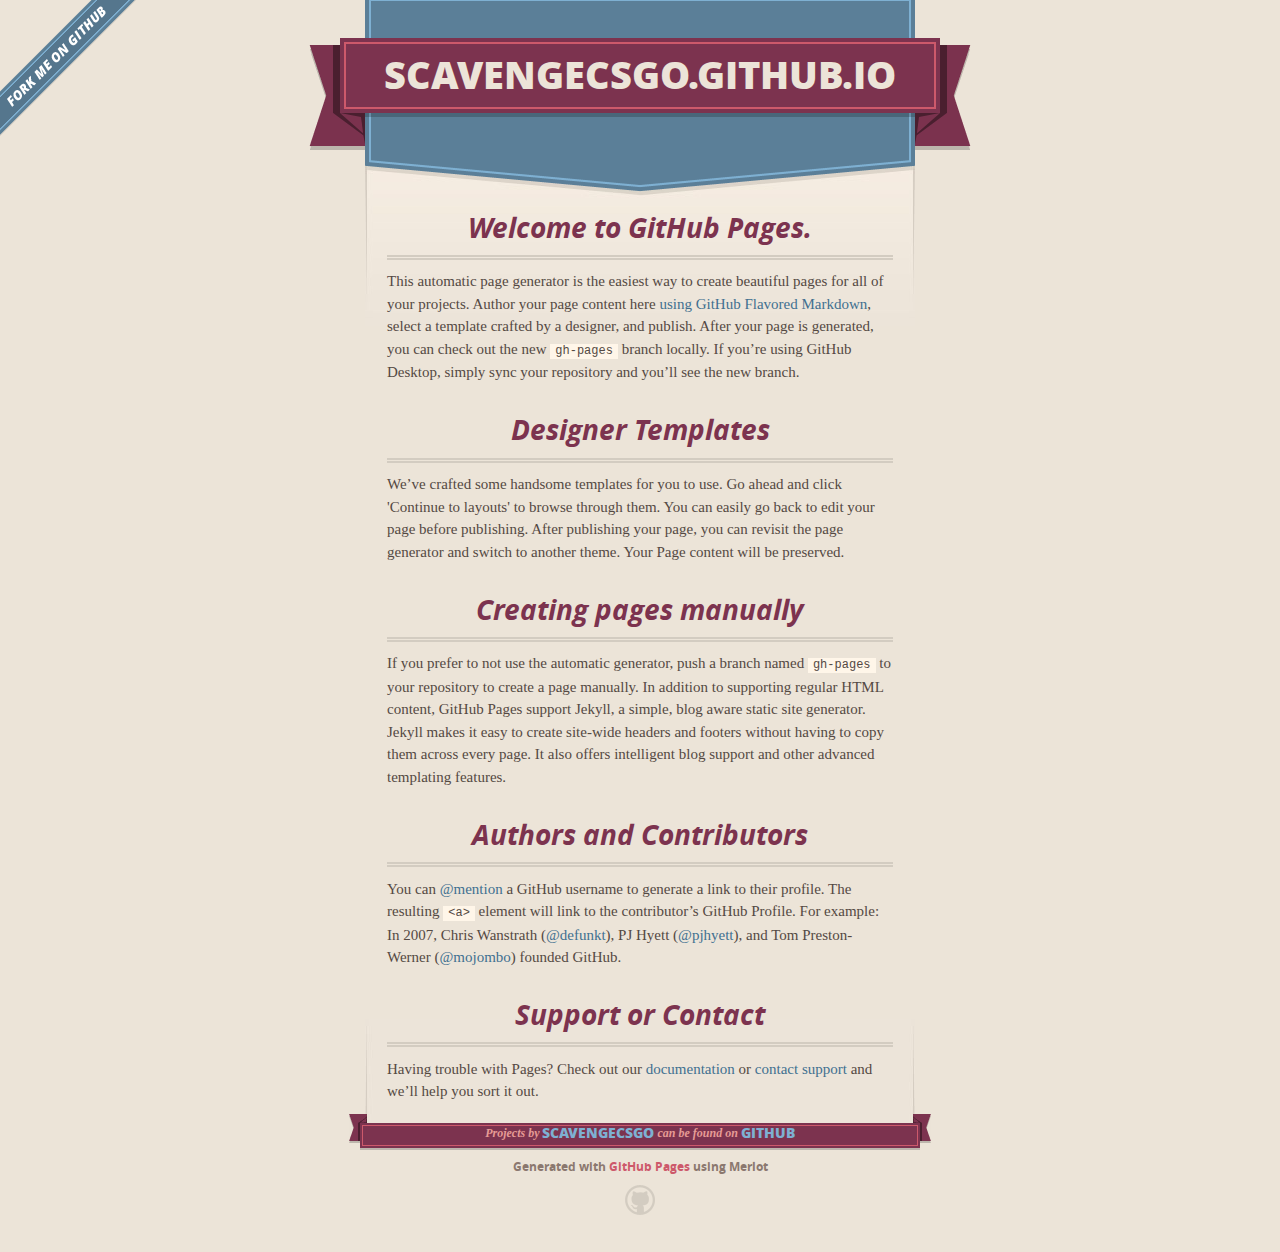
==== index.html @ c24df23c "Replace master branch with page content via GitHub" ====
<!DOCTYPE html>
<html>
  <head>
    <meta charset='utf-8'>
    <meta http-equiv="X-UA-Compatible" content="chrome=1">
    <meta name="viewport" content="width=640">

    <link rel="stylesheet" href="stylesheets/core.css" media="screen">
    <link rel="stylesheet" href="stylesheets/mobile.css" media="handheld, only screen and (max-device-width:640px)">
    <link rel="stylesheet" href="stylesheets/github-light.css">

    <script type="text/javascript" src="javascripts/modernizr.js"></script>
    <script type="text/javascript" src="https://ajax.googleapis.com/ajax/libs/jquery/1.7.1/jquery.min.js"></script>
    <script type="text/javascript" src="javascripts/headsmart.min.js"></script>
    <script type="text/javascript">
      $(document).ready(function () {
        $('#main_content').headsmart()
      })
    </script>
    <title>Scavengecsgo.GitHub.io by scavengecsgo</title>
  </head>

  <body>
    <a id="forkme_banner" href="https://github.com/scavengecsgo">View on GitHub</a>
    <div class="shell">

      <header>
        <span class="ribbon-outer">
          <span class="ribbon-inner">
            <h1>Scavengecsgo.GitHub.io</h1>
            <h2></h2>
          </span>
          <span class="left-tail"></span>
          <span class="right-tail"></span>
        </span>
      </header>

      <div id="no-downloads">
        <span class="inner">
        </span>
      </div>


      <span class="banner-fix"></span>


      <section id="main_content">
        <h3>
<a id="welcome-to-github-pages" class="anchor" href="#welcome-to-github-pages" aria-hidden="true"><span class="octicon octicon-link"></span></a>Welcome to GitHub Pages.</h3>

<p>This automatic page generator is the easiest way to create beautiful pages for all of your projects. Author your page content here <a href="https://guides.github.com/features/mastering-markdown/">using GitHub Flavored Markdown</a>, select a template crafted by a designer, and publish. After your page is generated, you can check out the new <code>gh-pages</code> branch locally. If you’re using GitHub Desktop, simply sync your repository and you’ll see the new branch.</p>

<h3>
<a id="designer-templates" class="anchor" href="#designer-templates" aria-hidden="true"><span class="octicon octicon-link"></span></a>Designer Templates</h3>

<p>We’ve crafted some handsome templates for you to use. Go ahead and click 'Continue to layouts' to browse through them. You can easily go back to edit your page before publishing. After publishing your page, you can revisit the page generator and switch to another theme. Your Page content will be preserved.</p>

<h3>
<a id="creating-pages-manually" class="anchor" href="#creating-pages-manually" aria-hidden="true"><span class="octicon octicon-link"></span></a>Creating pages manually</h3>

<p>If you prefer to not use the automatic generator, push a branch named <code>gh-pages</code> to your repository to create a page manually. In addition to supporting regular HTML content, GitHub Pages support Jekyll, a simple, blog aware static site generator. Jekyll makes it easy to create site-wide headers and footers without having to copy them across every page. It also offers intelligent blog support and other advanced templating features.</p>

<h3>
<a id="authors-and-contributors" class="anchor" href="#authors-and-contributors" aria-hidden="true"><span class="octicon octicon-link"></span></a>Authors and Contributors</h3>

<p>You can <a href="https://github.com/blog/821" class="user-mention">@mention</a> a GitHub username to generate a link to their profile. The resulting <code>&lt;a&gt;</code> element will link to the contributor’s GitHub Profile. For example: In 2007, Chris Wanstrath (<a href="https://github.com/defunkt" class="user-mention">@defunkt</a>), PJ Hyett (<a href="https://github.com/pjhyett" class="user-mention">@pjhyett</a>), and Tom Preston-Werner (<a href="https://github.com/mojombo" class="user-mention">@mojombo</a>) founded GitHub.</p>

<h3>
<a id="support-or-contact" class="anchor" href="#support-or-contact" aria-hidden="true"><span class="octicon octicon-link"></span></a>Support or Contact</h3>

<p>Having trouble with Pages? Check out our <a href="https://help.github.com/pages">documentation</a> or <a href="https://github.com/contact">contact support</a> and we’ll help you sort it out.</p>
      </section>

      <footer>
        <span class="ribbon-outer">
          <span class="ribbon-inner">
            <p>Projects by <a href="https://github.com/scavengecsgo">scavengecsgo</a> can be found on <a href="https://github.com/scavengecsgo">GitHub</a></p>
          </span>
          <span class="left-tail"></span>
          <span class="right-tail"></span>
        </span>
        <p>Generated with <a href="https://pages.github.com">GitHub Pages</a> using Merlot</p>
        <span class="octocat"></span>
      </footer>

    </div>

    
  </body>
</html>
---- stylesheets/core.css ----
@import url("screen.css");
@import url("non-screen.css") handheld;
@import url("non-screen.css") only screen and (max-device-width:640px);
---- stylesheets/mobile.css ----
/* Generated by Font Squirrel (http://www.fontsquirrel.com) on February 9, 2012 */


@font-face {
  font-family: 'Open Sans';
  src: url('../fonts/opensans-regular-webfont.eot');
  src: url('../fonts/opensans-regular-webfont.eot?#iefix') format('embedded-opentype'),
       url('../fonts/opensans-regular-webfont.woff') format('woff'),
       url('../fonts/opensans-regular-webfont.ttf') format('truetype'),
       url('../fonts/opensans-regular-webfont.svg#OpenSansRegular') format('svg');
  font-weight: normal;
  font-style: normal;
}

@font-face {
  font-family: 'Open Sans';
  src: url('../fonts/opensans-italic-webfont.eot');
  src: url('../fonts/opensans-italic-webfont.eot?#iefix') format('embedded-opentype'),
       url('../fonts/opensans-italic-webfont.woff') format('woff'),
       url('../fonts/opensans-italic-webfont.ttf') format('truetype'),
       url('../fonts/opensans-italic-webfont.svg#OpenSansItalic') format('svg');
  font-weight: normal;
  font-style: italic;
}

@font-face {
  font-family: 'Open Sans';
  src: url('../fonts/opensans-bold-webfont.eot');
  src: url('../fonts/opensans-bold-webfont.eot?#iefix') format('embedded-opentype'),
       url('../fonts/opensans-bold-webfont.woff') format('woff'),
       url('../fonts/opensans-bold-webfont.ttf') format('truetype'),
       url('../fonts/opensans-bold-webfont.svg#OpenSansBold') format('svg');
  font-weight: bold;
  font-style: normal;
}

@font-face {
  font-family: 'Open Sans';
  src: url('../fonts/opensans-bolditalic-webfont.eot');
  src: url('../fonts/opensans-bolditalic-webfont.eot?#iefix') format('embedded-opentype'),
       url('../fonts/opensans-bolditalic-webfont.woff') format('woff'),
       url('../fonts/opensans-bolditalic-webfont.ttf') format('truetype'),
       url('../fonts/opensans-bolditalic-webfont.svg#OpenSansBoldItalic') format('svg');
  font-weight: bold;
  font-style: italic;
}

@font-face {
  font-family: 'Open Sans';
  src: url('../fonts/opensans-extrabold-webfont.eot');
  src: url('../fonts/opensans-extrabold-webfont.eot?#iefix') format('embedded-opentype'),
       url('../fonts/opensans-extrabold-webfont.woff') format('woff'),
       url('../fonts/opensans-extrabold-webfont.ttf') format('truetype'),
       url('../fonts/opensans-extrabold-webfont.svg#OpenSansExtrabold') format('svg');
  font-weight: bolder;
  font-style: normal;
}


/* http://meyerweb.com/eric/tools/css/reset/ 
   v2.0 | 20110126
   License: none (public domain)
*/

html, body, div, span, applet, object, iframe,
h1, h2, h3, h4, h5, h6, p, blockquote, pre,
a, abbr, acronym, address, big, cite, code,
del, dfn, em, img, ins, kbd, q, s, samp,
small, strike, strong, sub, sup, tt, var,
b, u, i, center,
dl, dt, dd, ol, ul, li,
fieldset, form, label, legend,
table, caption, tbody, tfoot, thead, tr, th, td,
article, aside, canvas, details, embed, 
figure, figcaption, footer, header, hgroup, 
menu, nav, output, ruby, section, summary,
time, mark, audio, video {
  margin: 0;
  padding: 0;
  border: 0;
  font-size: 100%;
  font: inherit;
  vertical-align: baseline;
}
/* HTML5 display-role reset for older browsers */
article, aside, details, figcaption, figure, 
footer, header, hgroup, menu, nav, section {
  display: block;
}
body {
  line-height: 1;
}
ol, ul {
  list-style: none;
}
blockquote, q {
  quotes: none;
}
blockquote:before, blockquote:after,
q:before, q:after {
  content: '';
  content: none;
}
table {
  border-collapse: collapse;
  border-spacing: 0;
}

header, footer, section {
  display: block;
  position: relative;
}

/* STYLES */

div.shell {
  display: block;
  width: 640px;
  margin: 0 auto;
}

a#forkme_banner {
  display: none;
}

/* header */

header {
  position: relative;
  z-index: 2;
  margin: 0;
  max-width: 640px;
  top: 51px;
}

header span.ribbon-inner {
  position: relative;
  display: block;
  background-color: #cd596b;
  border: 8px solid #7c334f;
  padding: 6px;
  z-index: 1;
}

header span.left-tail, header span.right-tail {
  position: relative;
  display: block;
  width: 19px;
  height: 10px;
  background: transparent url(../images/ribbon-tail-sprite-2x.png) 0 0 no-repeat;
  position: absolute;
  bottom: -10px;
  z-index: 0;
}

header span.left-tail {
  background-position: 0 0;
  left: 0;
}

header span.right-tail {
  background-position: -19px 0;
  right: 0;
}

header h1 {
  background-color: #7c334f;
  font-size: 2em;
  font-weight: bolder;
  font-style: normal;
  text-transform: uppercase;
  color: #ece4d8;
  text-align: center;
  line-height:1;  
  padding: 14px 20px 0;
}

header h2 {
  background-color: #7c334f;
  font: bold italic .85em/1.5 Georgia, Times, “Times New Roman”, serif;
  color: #e69b95;
  padding-bottom: 14px;
  margin-top: -3px;
  text-align: center;
}

section#downloads {
  position: relative;
  display: block;
  height: 171px;
  width: 602px;
  padding-bottom: 150px;
  margin: 51px auto -250px;
  z-index: 1;
  background: transparent url(../images/shield.png) center 0 no-repeat;
}

section#downloads a {
  display: none;
}

span.banner-fix {
  background: transparent url(../images/shield-fallback.png) center top no-repeat;
  display: block;
  height: 31px;
  position: absolute;
  width: 640px;
  top: 20px;

}

section#main_content {
  z-index: 2;
  padding: 20px 40px 0;
  min-height:185px;
}

/* footer */

footer {
  background: none;
  padding-top: 104px;
  margin: -94px auto 40px;
  max-width:640px;
  text-align: center;
}

footer span.ribbon-outer {
  display: block;
  position: relative;
  border-bottom: 2px solid #bdb6ad;
}

footer span.ribbon-inner {
  position: relative;
  display: block;
  background-color: #cd596b;
  border: 8px solid #7c334f;
  padding: 6px;
  z-index: 1;
}

footer p {
  font-family: 'Open Sans', sans-serif;
  font-weight: bold;
  font-size: .6em;
  color: #8b786f;
}

footer a {
  color: #cd596b;
}

footer span.ribbon-inner p {
  background-color: #7c334f;
  margin: 0;
  color: #e69b95;
  font: bold italic 22px/1 Georgia, Times, “Times New Roman”, serif;
  height: auto;
  line-height: 1.1;
  padding: 20px 0px 10px;
}

footer span.ribbon-inner a {
  display: block;
  position: relative;
  bottom: 0;
  color: #7eb0d2;
  font-family: 'Open Sans', sans-serif;
  text-transform: uppercase;
  font-style: normal;
  font-weight: bolder;
  font-size: 38px;
  padding-bottom: 10px;
}

footer span.ribbon-inner a:hover {
  color: #7eb0d2;
}

footer span.left-tail, footer span.right-tail {
  position: relative;
  display: block;
  width: 23px;
  height: 126px;
  background: transparent url(../images/small-ribbon-tail-sprite-2x.png) 0 0 no-repeat;
  position: absolute;
  top: -126px;
  z-index: 0;
}

footer span.left-tail {
  background-position: 0 0;
  left: 0;
}

footer span.right-tail {
  background-position: -23px 0;
  right: 0;
}

footer span.octocat {
  background: transparent url(../images/octocat-2x.png) 0 0 no-repeat;
  display: block;
  width: 60px;
  height: 60px;
  margin: 20px auto 0;}

/* content */

body {
  background: #ece4d8;
  font: normal normal 30px/1.5 Georgia, Palatino,” Palatino Linotype”, Times, “Times New Roman”, serif;
  color: #544943;
  -webkit-font-smoothing: antialiased;
}

a, a:hover {
  color: #417090;
}

a {
  text-decoration: none;
}

a:hover {
  text-decoration: underline;
}

h1,h2,h3,h4,h5,h6 {
  font-family: 'Open Sans', sans-serif;
  font-weight: bold;
}

p {
  margin: .7em 0 0;
}

strong {
  font-weight: bold;
}

em {
  font-style: italic;
}

ol {
  margin: .7em 0;
  list-style-type: decimal;
  padding-left: 1.35em;
}

ul {
  margin: .7em 0;
  padding-left: 1.35em;
}

ul li {
  padding-left: 20px;
  background: transparent url(../images/chevron-2x.png) left 15px no-repeat;
}

blockquote {
  font-family: 'Open Sans', sans-serif;
  margin: 20px 0;
  color: #8b786f;
  padding-left: 1.35em;
  background: transparent url('../images/blockquote-gfx-2x.png') 0 8px no-repeat;
}

img {
  -webkit-box-shadow: 0px 4px 0px #bdb6ad;
  -moz-box-shadow: 0px 4px 0px #bdb6ad;
  box-shadow: 0px 4px 0px #bdb6ad;
  border: 4px solid #fff6e9;
  max-width: 556px;
}

hr {
  border: none;
  outline: none;
  height: 42px;
  background: transparent url('../images/hr-2x.jpg') center center repeat-x;
  margin: 0 0 20px;
}

code {
  background: #fff6e9;
  font: normal normal .9em/1.7 "Lucida Sans Typewriter", "Lucida Console", Monaco, "Bitstream Vera Sans Mono", monospace;
  padding: 0 5px 1px;
}

pre {
  margin: 10px 0 20px;
  padding: .7em;
  background: #fff6e9;
  border-bottom: 4px solid #bdb6ad;
  font: normal normal .9em/1.7 "Lucida Sans Typewriter", "Lucida Console", Monaco, "Bitstream Vera Sans Mono", monospace;
  overflow: auto;
}

table {
  background: #fff6e9;
  display: table;
  width: 100%;
  border-collapse: separate;
  border-bottom: 4px solid #bdb6ad;
  margin: 10px 0;
}

tr {
  display: table-row;
}

th {
  display: table-cell;
  padding: 2px 10px;
  border: solid #ece4d8;
  border-width: 0 4px 4px 0;
  color: #cd596b;
  font-family: 'Open Sans', sans-serif;
  font-weight: bold;
  font-size: .85em;
}

td {
  display: table-cell;
  padding: 0 .7em;
  border: solid #ece4d8;
  border-width: 0 4px 4px 0;
}

td:last-child, th:last-child {
  border-right: none;
}

tr:last-child td {
  border-bottom: none;
}

dl {
  margin: .7em 0 20px;
}

dt {
  font-family: 'Open Sans', sans-serif;
  font-weight: bold;
}

dd {
  padding-left: 1.35em;
}

dd p:first-child {
  margin-top: 0;
}

/* Content based headers */

#main_content > .header-level-1:first-child,
#main_content > .header-level-2:first-child,
#main_content > .header-level-3:first-child,
#main_content > .header-level-4:first-child,
#main_content > .header-level-5:first-child,
#main_content > .header-level-6:first-child {
  margin-top: 0;
}

.header-level-1 {
  font-size: 1.85em;
  border-bottom: .2em double #d3ccc1;
  color: #7c334f;
  text-align: center;
  font-style: italic;
  margin: 1.1em 0 .38em;
  line-height: 1.2;
  padding-bottom: 10px
}

.header-level-2 {
  font-size: 1.58em;
  color: #7c334f;
  margin: .95em 0 .5em;
  border-bottom: .1em solid #D3CCC1;
  line-height: 1.2;
  padding-bottom: 10px
}

.header-level-3 {
  margin: 20px 0 10px;
  font-size: 1.45em;
}

.header-level-4 {
  margin: .6em 0;
  font-size: 1.2em;
  color: #cd596b;
}

.header-level-5 {
  margin: .7em 0;
  font-size: 1em;
  color: #8b786f;
}

.header-level-6 {
  margin: .8em 0;
  font-size: .85em;
  font-style: italic;
}
---- stylesheets/github-light.css ----
/*
   Copyright 2014 GitHub Inc.

   Licensed under the Apache License, Version 2.0 (the "License");
   you may not use this file except in compliance with the License.
   You may obtain a copy of the License at

       http://www.apache.org/licenses/LICENSE-2.0

   Unless required by applicable law or agreed to in writing, software
   distributed under the License is distributed on an "AS IS" BASIS,
   WITHOUT WARRANTIES OR CONDITIONS OF ANY KIND, either express or implied.
   See the License for the specific language governing permissions and
   limitations under the License.

*/

.pl-c /* comment */ {
  color: #969896;
}

.pl-c1      /* constant, markup.raw, meta.diff.header, meta.module-reference, meta.property-name, support, support.constant, support.variable, variable.other.constant */,
.pl-s .pl-v /* string variable */ {
  color: #0086b3;
}

.pl-e  /* entity */,
.pl-en /* entity.name */ {
  color: #795da3;
}

.pl-s .pl-s1 /* string source */,
.pl-smi      /* storage.modifier.import, storage.modifier.package, storage.type.java, variable.other, variable.parameter.function */ {
  color: #333;
}

.pl-ent /* entity.name.tag */ {
  color: #63a35c;
}

.pl-k /* keyword, storage, storage.type */ {
  color: #a71d5d;
}

.pl-pds              /* punctuation.definition.string, string.regexp.character-class */,
.pl-s                /* string */,
.pl-s .pl-pse .pl-s1 /* string punctuation.section.embedded source */,
.pl-sr               /* string.regexp */,
.pl-sr .pl-cce       /* string.regexp constant.character.escape */,
.pl-sr .pl-sra       /* string.regexp string.regexp.arbitrary-repitition */,
.pl-sr .pl-sre       /* string.regexp source.ruby.embedded */ {
  color: #183691;
}

.pl-v /* variable */ {
  color: #ed6a43;
}

.pl-id /* invalid.deprecated */ {
  color: #b52a1d;
}

.pl-ii /* invalid.illegal */ {
  background-color: #b52a1d;
  color: #f8f8f8;
}

.pl-sr .pl-cce /* string.regexp constant.character.escape */ {
  color: #63a35c;
  font-weight: bold;
}

.pl-ml /* markup.list */ {
  color: #693a17;
}

.pl-mh        /* markup.heading */,
.pl-mh .pl-en /* markup.heading entity.name */,
.pl-ms        /* meta.separator */ {
  color: #1d3e81;
  font-weight: bold;
}

.pl-mq /* markup.quote */ {
  color: #008080;
}

.pl-mi /* markup.italic */ {
  color: #333;
  font-style: italic;
}

.pl-mb /* markup.bold */ {
  color: #333;
  font-weight: bold;
}

.pl-md /* markup.deleted, meta.diff.header.from-file */ {
  background-color: #ffecec;
  color: #bd2c00;
}

.pl-mi1 /* markup.inserted, meta.diff.header.to-file */ {
  background-color: #eaffea;
  color: #55a532;
}

.pl-mdr /* meta.diff.range */ {
  color: #795da3;
  font-weight: bold;
}

.pl-mo /* meta.output */ {
  color: #1d3e81;
}
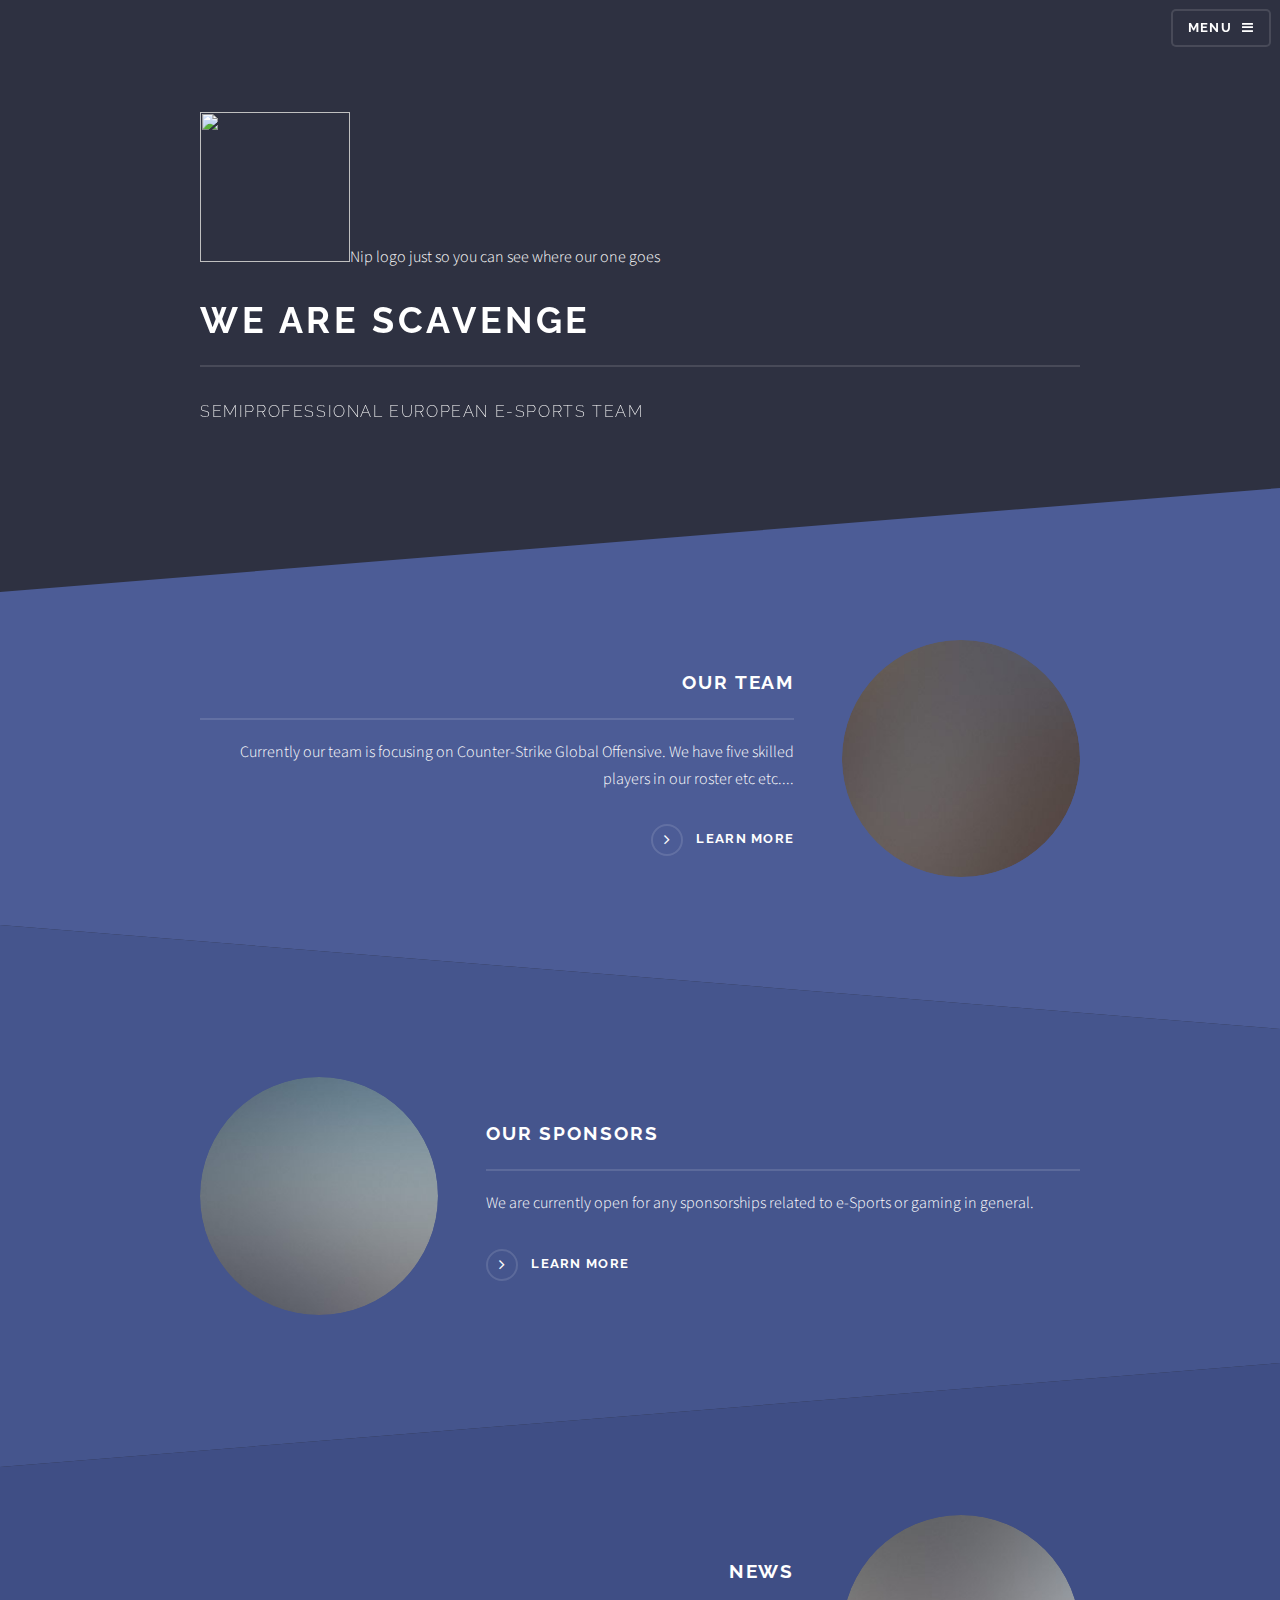
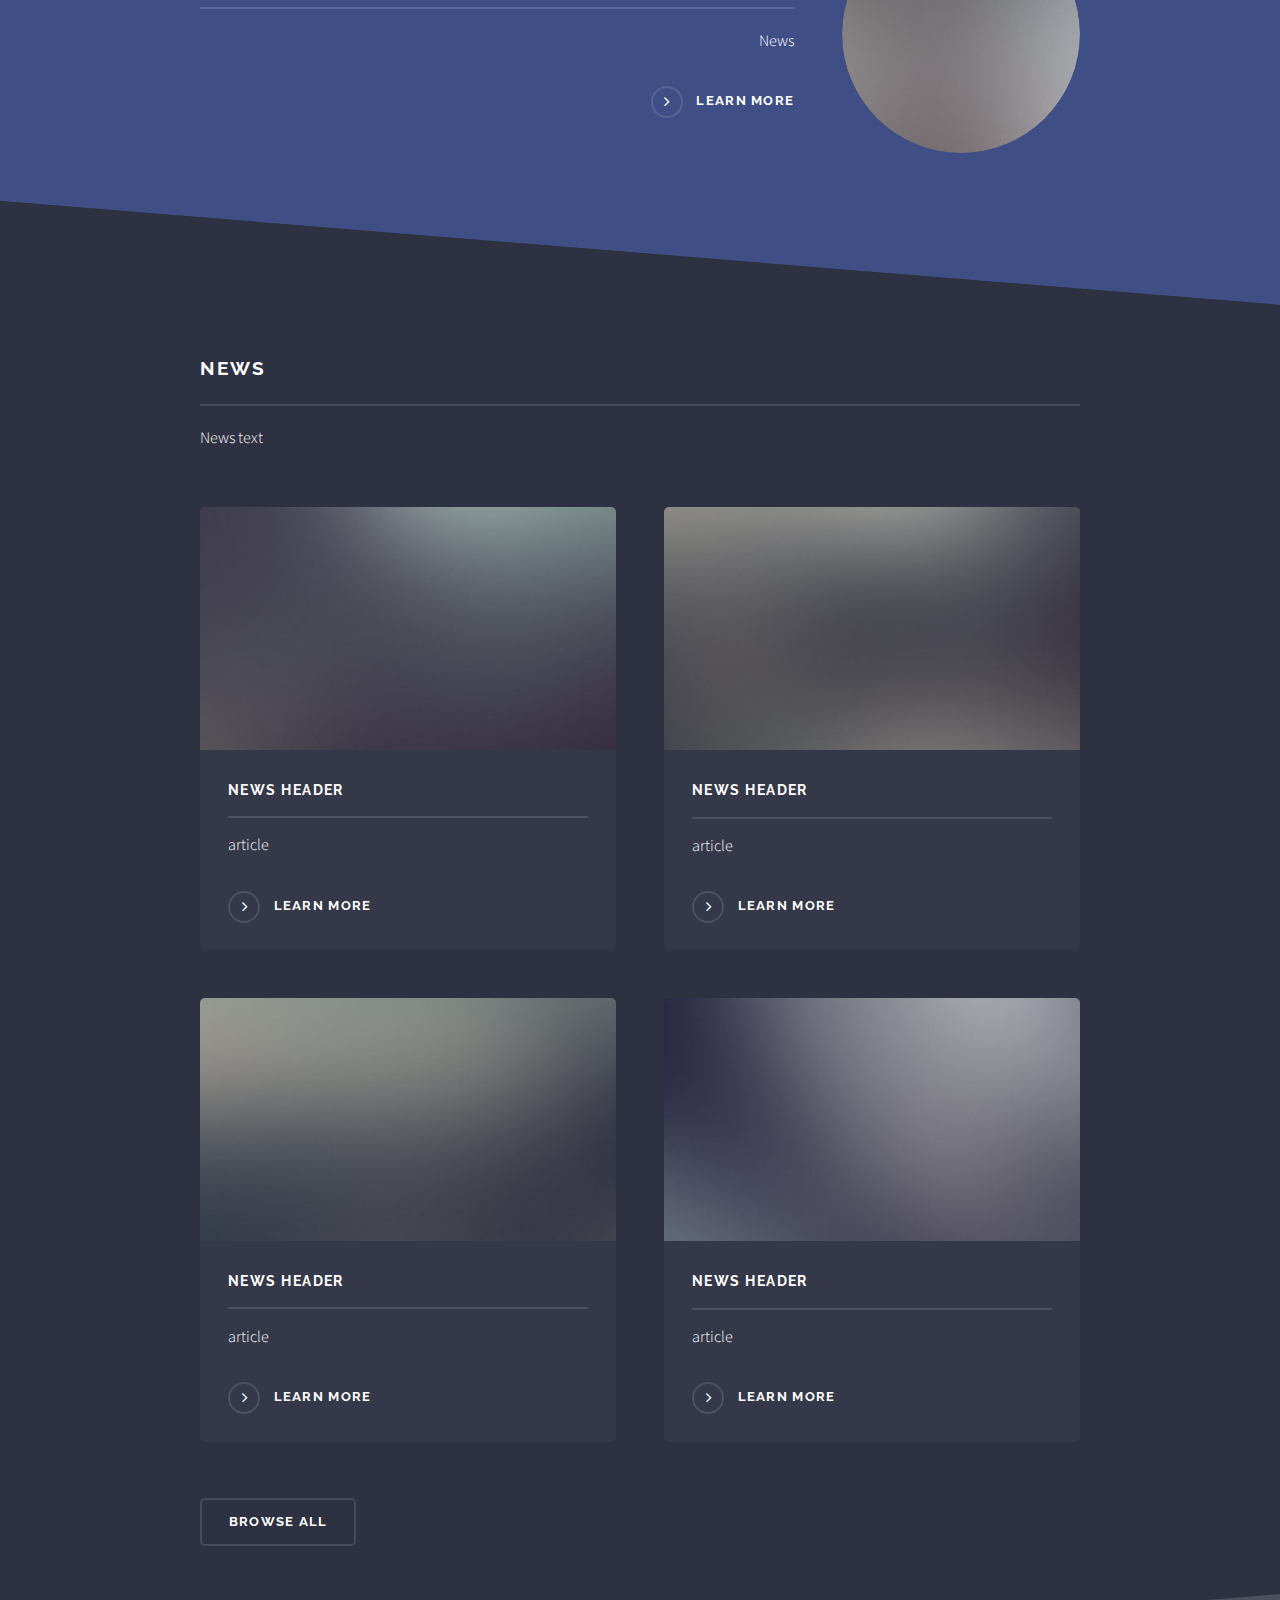
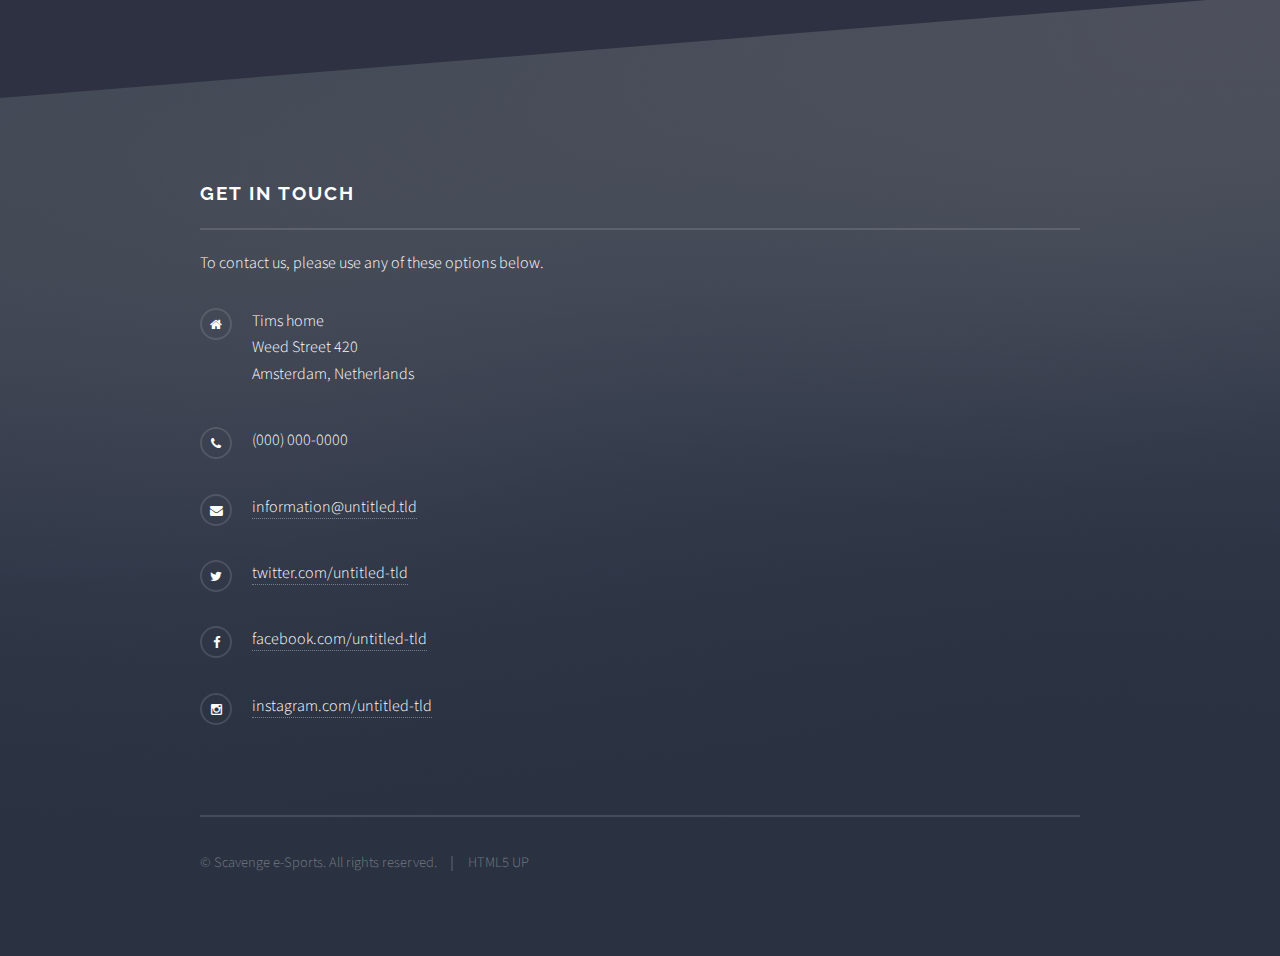
==== commit db8f52f8: "a" ====
--- a/index.html
+++ b/index.html
@@ -1,90 +1,166 @@
-<!DOCTYPE html>
+<!DOCTYPE HTML>
+<!--
+	Solid State by HTML5 UP
+	html5up.net | @n33co
+	Free for personal and commercial use under the CCA 3.0 license (html5up.net/license)
+-->
 <html>
-  <head>
-    <meta charset='utf-8'>
-    <meta http-equiv="X-UA-Compatible" content="chrome=1">
-    <meta name="viewport" content="width=640">
+	<head>
+		<title>Solid State by HTML5 UP</title>
+		<meta charset="utf-8" />
+		<meta name="viewport" content="width=device-width, initial-scale=1" />
+		<!--[if lte IE 8]><script src="assets/js/ie/html5shiv.js"></script><![endif]-->
+		<link rel="stylesheet" href="assets/css/main.css" />
+		<!--[if lte IE 9]><link rel="stylesheet" href="assets/css/ie9.css" /><![endif]-->
+		<!--[if lte IE 8]><link rel="stylesheet" href="assets/css/ie8.css" /><![endif]-->
+	</head>
+	<body>
 
-    <link rel="stylesheet" href="stylesheets/core.css" media="screen">
-    <link rel="stylesheet" href="stylesheets/mobile.css" media="handheld, only screen and (max-device-width:640px)">
-    <link rel="stylesheet" href="stylesheets/github-light.css">
+		<!-- Page Wrapper -->
+			<div id="page-wrapper">
 
-    <script type="text/javascript" src="javascripts/modernizr.js"></script>
-    <script type="text/javascript" src="https://ajax.googleapis.com/ajax/libs/jquery/1.7.1/jquery.min.js"></script>
-    <script type="text/javascript" src="javascripts/headsmart.min.js"></script>
-    <script type="text/javascript">
-      $(document).ready(function () {
-        $('#main_content').headsmart()
-      })
-    </script>
-    <title>Scavengecsgo.GitHub.io by scavengecsgo</title>
-  </head>
+				<!-- Header -->
+					<header id="header" class="alt">
+						<h1><a href="index.html">Scavenge</a></h1>
+						<nav>
+							<a href="#menu">Menu</a>
+						</nav>
+					</header>
 
-  <body>
-    <a id="forkme_banner" href="https://github.com/scavengecsgo">View on GitHub</a>
-    <div class="shell">
+				<!-- Menu -->
+					<nav id="menu">
+						<div class="inner">
+							<h2>Menu</h2>
+							<ul class="links">
+								<li><a href="index.html">Home</a></li>
+								<li><a href="generic.html">Team</a></li>
+								<li><a href="elements.html">Sponsors</a></li>
+								<li><a href="generic.html">Contact us</a></li>
+							</ul>
+							<a href="#" class="close">Close</a>
+						</div>
+					</nav>
 
-      <header>
-        <span class="ribbon-outer">
-          <span class="ribbon-inner">
-            <h1>Scavengecsgo.GitHub.io</h1>
-            <h2></h2>
-          </span>
-          <span class="left-tail"></span>
-          <span class="right-tail"></span>
-        </span>
-      </header>
+				<!-- Banner -->
+					<section id="banner">
+						<div class="inner">
+							<div class="logo"><span><img height="150px" width="150px" src="http://www.easycsgobets.com/wp-content/uploads/2015/02/nip_logo-300x300.png">Nip logo just so you can see where our one goes</span></div>
+							<h2>We are Scavenge</h2>
+							<p>Semiprofessional European e-Sports team</p>
+						</div>
+					</section>
 
-      <div id="no-downloads">
-        <span class="inner">
-        </span>
-      </div>
+				<!-- Wrapper -->
+					<section id="wrapper">
 
+						<!-- One -->
+							<section id="one" class="wrapper spotlight style1">
+								<div class="inner">
+									<a href="#" class="image"><img src="images/pic01.jpg" alt="" /></a>
+									<div class="content">
+										<h2 class="major">Our team</h2>
+										<p>Currently our team is focusing on Counter-Strike Global Offensive. We have five skilled players in our roster etc etc....</p>
+										<a href="#" class="special">Learn more</a>
+									</div>
+								</div>
+							</section>
 
-      <span class="banner-fix"></span>
+						<!-- Two -->
+							<section id="two" class="wrapper alt spotlight style2">
+								<div class="inner">
+									<a href="#" class="image"><img src="images/pic02.jpg" alt="" /></a>
+									<div class="content">
+										<h2 class="major">Our sponsors</h2>
+										<p>We are currently open for any sponsorships related to e-Sports or gaming in general.	</p>
+										<a href="#" class="special">Learn more</a>
+									</div>
+								</div>
+							</section>
 
+						<!-- Three -->
+							<section id="three" class="wrapper spotlight style3">
+								<div class="inner">
+									<a href="#" class="image"><img src="images/pic03.jpg" alt="" /></a>
+									<div class="content">
+										<h2 class="major">News</h2>
+										<p>News</p>
+										<a href="#" class="special">Learn more</a>
+									</div>
+								</div>
+							</section>
 
-      <section id="main_content">
-        <h3>
-<a id="welcome-to-github-pages" class="anchor" href="#welcome-to-github-pages" aria-hidden="true"><span class="octicon octicon-link"></span></a>Welcome to GitHub Pages.</h3>
+						<!-- Four -->
+							<section id="four" class="wrapper alt style1">
+								<div class="inner">
+									<h2 class="major">News</h2>
+									<p>News text </p>
+									<section class="features">
+										<article>
+											<a href="#" class="image"><img src="images/pic04.jpg" alt="" /></a>
+											<h3 class="major">News header</h3>
+											<p>article</p>
+											<a href="#" class="special">Learn more</a>
+										</article>
+										<article>
+											<a href="#" class="image"><img src="images/pic05.jpg" alt="" /></a>
+											<h3 class="major">News header</h3>
+											<p>article</p>
+											<a href="#" class="special">Learn more</a>
+										</article>
+										<article>
+											<a href="#" class="image"><img src="images/pic06.jpg" alt="" /></a>
+											<h3 class="major">News header</h3>
+											<p>article</p>
+											<a href="#" class="special">Learn more</a>
+										</article>
+										<article>
+											<a href="#" class="image"><img src="images/pic07.jpg" alt="" /></a>
+											<h3 class="major">News header</h3>
+											<p>article</p>
+											<a href="#" class="special">Learn more</a>
+										</article>
+									</section>
+									<ul class="actions">
+										<li><a href="#" class="button">Browse All</a></li>
+									</ul>
+								</div>
+							</section>
 
-<p>This automatic page generator is the easiest way to create beautiful pages for all of your projects. Author your page content here <a href="https://guides.github.com/features/mastering-markdown/">using GitHub Flavored Markdown</a>, select a template crafted by a designer, and publish. After your page is generated, you can check out the new <code>gh-pages</code> branch locally. If you’re using GitHub Desktop, simply sync your repository and you’ll see the new branch.</p>
+					</section>
 
-<h3>
-<a id="designer-templates" class="anchor" href="#designer-templates" aria-hidden="true"><span class="octicon octicon-link"></span></a>Designer Templates</h3>
+				<!-- Footer -->
+					<section id="footer">
+						<div class="inner">
+							<h2 class="major">Get in touch</h2>
+							<p>To contact us, please use any of these options below.</p>
+							
+							<ul class="contact">
+								<li class="fa-home">
+									Tims home<br />
+									Weed Street 420<br />
+									Amsterdam, Netherlands
+								</li>
+								<li class="fa-phone">(000) 000-0000</li>
+								<li class="fa-envelope"><a href="#">information@untitled.tld</a></li>
+								<li class="fa-twitter"><a href="#">twitter.com/untitled-tld</a></li>
+								<li class="fa-facebook"><a href="#">facebook.com/untitled-tld</a></li>
+								<li class="fa-instagram"><a href="#">instagram.com/untitled-tld</a></li>
+							</ul>
+							<ul class="copyright">
+								<li>&copy; Scavenge e-Sports. All rights reserved.</li><li>	HTML5 UP</li>
+							</ul>
+						</div>
+					</section>
 
-<p>We’ve crafted some handsome templates for you to use. Go ahead and click 'Continue to layouts' to browse through them. You can easily go back to edit your page before publishing. After publishing your page, you can revisit the page generator and switch to another theme. Your Page content will be preserved.</p>
+			</div>
 
-<h3>
-<a id="creating-pages-manually" class="anchor" href="#creating-pages-manually" aria-hidden="true"><span class="octicon octicon-link"></span></a>Creating pages manually</h3>
+		<!-- Scripts -->
+			<script src="assets/js/skel.min.js"></script>
+			<script src="assets/js/jquery.min.js"></script>
+			<script src="assets/js/jquery.scrollex.min.js"></script>
+			<script src="assets/js/util.js"></script>
+			<!--[if lte IE 8]><script src="assets/js/ie/respond.min.js"></script><![endif]-->
+			<script src="assets/js/main.js"></script>
 
-<p>If you prefer to not use the automatic generator, push a branch named <code>gh-pages</code> to your repository to create a page manually. In addition to supporting regular HTML content, GitHub Pages support Jekyll, a simple, blog aware static site generator. Jekyll makes it easy to create site-wide headers and footers without having to copy them across every page. It also offers intelligent blog support and other advanced templating features.</p>
-
-<h3>
-<a id="authors-and-contributors" class="anchor" href="#authors-and-contributors" aria-hidden="true"><span class="octicon octicon-link"></span></a>Authors and Contributors</h3>
-
-<p>You can <a href="https://github.com/blog/821" class="user-mention">@mention</a> a GitHub username to generate a link to their profile. The resulting <code>&lt;a&gt;</code> element will link to the contributor’s GitHub Profile. For example: In 2007, Chris Wanstrath (<a href="https://github.com/defunkt" class="user-mention">@defunkt</a>), PJ Hyett (<a href="https://github.com/pjhyett" class="user-mention">@pjhyett</a>), and Tom Preston-Werner (<a href="https://github.com/mojombo" class="user-mention">@mojombo</a>) founded GitHub.</p>
-
-<h3>
-<a id="support-or-contact" class="anchor" href="#support-or-contact" aria-hidden="true"><span class="octicon octicon-link"></span></a>Support or Contact</h3>
-
-<p>Having trouble with Pages? Check out our <a href="https://help.github.com/pages">documentation</a> or <a href="https://github.com/contact">contact support</a> and we’ll help you sort it out.</p>
-      </section>
-
-      <footer>
-        <span class="ribbon-outer">
-          <span class="ribbon-inner">
-            <p>Projects by <a href="https://github.com/scavengecsgo">scavengecsgo</a> can be found on <a href="https://github.com/scavengecsgo">GitHub</a></p>
-          </span>
-          <span class="left-tail"></span>
-          <span class="right-tail"></span>
-        </span>
-        <p>Generated with <a href="https://pages.github.com">GitHub Pages</a> using Merlot</p>
-        <span class="octocat"></span>
-      </footer>
-
-    </div>
-
-    
-  </body>
-</html>
+	</body>
+</html>--- a/assets/css/main.css
+++ b/assets/css/main.css
@@ -0,0 +1,3703 @@
+@import url(font-awesome.min.css);
+@import url("https://fonts.googleapis.com/css?family=Raleway:200,700|Source+Sans+Pro:300,600,300italic,600italic");
+
+/*
+	Solid State by HTML5 UP
+	html5up.net | @n33co
+	Free for personal and commercial use under the CCA 3.0 license (html5up.net/license)
+*/
+
+/* Reset */
+
+	html, body, div, span, applet, object, iframe, h1, h2, h3, h4, h5, h6, p, blockquote, pre, a, abbr, acronym, address, big, cite, code, del, dfn, em, img, ins, kbd, q, s, samp, small, strike, strong, sub, sup, tt, var, b, u, i, center, dl, dt, dd, ol, ul, li, fieldset, form, label, legend, table, caption, tbody, tfoot, thead, tr, th, td, article, aside, canvas, details, embed, figure, figcaption, footer, header, hgroup, menu, nav, output, ruby, section, summary, time, mark, audio, video {
+		margin: 0;
+		padding: 0;
+		border: 0;
+		font-size: 100%;
+		font: inherit;
+		vertical-align: baseline;
+	}
+
+	article, aside, details, figcaption, figure, footer, header, hgroup, menu, nav, section {
+		display: block;
+	}
+
+	body {
+		line-height: 1;
+	}
+
+	ol, ul {
+		list-style: none;
+	}
+
+	blockquote, q {
+		quotes: none;
+	}
+
+	blockquote:before, blockquote:after, q:before, q:after {
+		content: '';
+		content: none;
+	}
+
+	table {
+		border-collapse: collapse;
+		border-spacing: 0;
+	}
+
+	body {
+		-webkit-text-size-adjust: none;
+	}
+
+/* Box Model */
+
+	*, *:before, *:after {
+		-moz-box-sizing: border-box;
+		-webkit-box-sizing: border-box;
+		box-sizing: border-box;
+	}
+
+/* Grid */
+
+	.row {
+		border-bottom: solid 1px transparent;
+		-moz-box-sizing: border-box;
+		-webkit-box-sizing: border-box;
+		box-sizing: border-box;
+	}
+
+	.row > * {
+		float: left;
+		-moz-box-sizing: border-box;
+		-webkit-box-sizing: border-box;
+		box-sizing: border-box;
+	}
+
+	.row:after, .row:before {
+		content: '';
+		display: block;
+		clear: both;
+		height: 0;
+	}
+
+	.row.uniform > * > :first-child {
+		margin-top: 0;
+	}
+
+	.row.uniform > * > :last-child {
+		margin-bottom: 0;
+	}
+
+	.row.\30 \25 > * {
+		padding: 0 0 0 0em;
+	}
+
+	.row.\30 \25 {
+		margin: 0 0 -1px 0em;
+	}
+
+	.row.uniform.\30 \25 > * {
+		padding: 0em 0 0 0em;
+	}
+
+	.row.uniform.\30 \25 {
+		margin: 0em 0 -1px 0em;
+	}
+
+	.row > * {
+		padding: 0 0 0 1.75em;
+	}
+
+	.row {
+		margin: 0 0 -1px -1.75em;
+	}
+
+	.row.uniform > * {
+		padding: 1.75em 0 0 1.75em;
+	}
+
+	.row.uniform {
+		margin: -1.75em 0 -1px -1.75em;
+	}
+
+	.row.\32 00\25 > * {
+		padding: 0 0 0 3.5em;
+	}
+
+	.row.\32 00\25 {
+		margin: 0 0 -1px -3.5em;
+	}
+
+	.row.uniform.\32 00\25 > * {
+		padding: 3.5em 0 0 3.5em;
+	}
+
+	.row.uniform.\32 00\25 {
+		margin: -3.5em 0 -1px -3.5em;
+	}
+
+	.row.\31 50\25 > * {
+		padding: 0 0 0 2.625em;
+	}
+
+	.row.\31 50\25 {
+		margin: 0 0 -1px -2.625em;
+	}
+
+	.row.uniform.\31 50\25 > * {
+		padding: 2.625em 0 0 2.625em;
+	}
+
+	.row.uniform.\31 50\25 {
+		margin: -2.625em 0 -1px -2.625em;
+	}
+
+	.row.\35 0\25 > * {
+		padding: 0 0 0 0.875em;
+	}
+
+	.row.\35 0\25 {
+		margin: 0 0 -1px -0.875em;
+	}
+
+	.row.uniform.\35 0\25 > * {
+		padding: 0.875em 0 0 0.875em;
+	}
+
+	.row.uniform.\35 0\25 {
+		margin: -0.875em 0 -1px -0.875em;
+	}
+
+	.row.\32 5\25 > * {
+		padding: 0 0 0 0.4375em;
+	}
+
+	.row.\32 5\25 {
+		margin: 0 0 -1px -0.4375em;
+	}
+
+	.row.uniform.\32 5\25 > * {
+		padding: 0.4375em 0 0 0.4375em;
+	}
+
+	.row.uniform.\32 5\25 {
+		margin: -0.4375em 0 -1px -0.4375em;
+	}
+
+	.\31 2u, .\31 2u\24 {
+		width: 100%;
+		clear: none;
+		margin-left: 0;
+	}
+
+	.\31 1u, .\31 1u\24 {
+		width: 91.6666666667%;
+		clear: none;
+		margin-left: 0;
+	}
+
+	.\31 0u, .\31 0u\24 {
+		width: 83.3333333333%;
+		clear: none;
+		margin-left: 0;
+	}
+
+	.\39 u, .\39 u\24 {
+		width: 75%;
+		clear: none;
+		margin-left: 0;
+	}
+
+	.\38 u, .\38 u\24 {
+		width: 66.6666666667%;
+		clear: none;
+		margin-left: 0;
+	}
+
+	.\37 u, .\37 u\24 {
+		width: 58.3333333333%;
+		clear: none;
+		margin-left: 0;
+	}
+
+	.\36 u, .\36 u\24 {
+		width: 50%;
+		clear: none;
+		margin-left: 0;
+	}
+
+	.\35 u, .\35 u\24 {
+		width: 41.6666666667%;
+		clear: none;
+		margin-left: 0;
+	}
+
+	.\34 u, .\34 u\24 {
+		width: 33.3333333333%;
+		clear: none;
+		margin-left: 0;
+	}
+
+	.\33 u, .\33 u\24 {
+		width: 25%;
+		clear: none;
+		margin-left: 0;
+	}
+
+	.\32 u, .\32 u\24 {
+		width: 16.6666666667%;
+		clear: none;
+		margin-left: 0;
+	}
+
+	.\31 u, .\31 u\24 {
+		width: 8.3333333333%;
+		clear: none;
+		margin-left: 0;
+	}
+
+	.\31 2u\24 + *,
+	.\31 1u\24 + *,
+	.\31 0u\24 + *,
+	.\39 u\24 + *,
+	.\38 u\24 + *,
+	.\37 u\24 + *,
+	.\36 u\24 + *,
+	.\35 u\24 + *,
+	.\34 u\24 + *,
+	.\33 u\24 + *,
+	.\32 u\24 + *,
+	.\31 u\24 + * {
+		clear: left;
+	}
+
+	.\-11u {
+		margin-left: 91.66667%;
+	}
+
+	.\-10u {
+		margin-left: 83.33333%;
+	}
+
+	.\-9u {
+		margin-left: 75%;
+	}
+
+	.\-8u {
+		margin-left: 66.66667%;
+	}
+
+	.\-7u {
+		margin-left: 58.33333%;
+	}
+
+	.\-6u {
+		margin-left: 50%;
+	}
+
+	.\-5u {
+		margin-left: 41.66667%;
+	}
+
+	.\-4u {
+		margin-left: 33.33333%;
+	}
+
+	.\-3u {
+		margin-left: 25%;
+	}
+
+	.\-2u {
+		margin-left: 16.66667%;
+	}
+
+	.\-1u {
+		margin-left: 8.33333%;
+	}
+
+	@media screen and (max-width: 1680px) {
+
+		.row > * {
+			padding: 0 0 0 1.75em;
+		}
+
+		.row {
+			margin: 0 0 -1px -1.75em;
+		}
+
+		.row.uniform > * {
+			padding: 1.75em 0 0 1.75em;
+		}
+
+		.row.uniform {
+			margin: -1.75em 0 -1px -1.75em;
+		}
+
+		.row.\32 00\25 > * {
+			padding: 0 0 0 3.5em;
+		}
+
+		.row.\32 00\25 {
+			margin: 0 0 -1px -3.5em;
+		}
+
+		.row.uniform.\32 00\25 > * {
+			padding: 3.5em 0 0 3.5em;
+		}
+
+		.row.uniform.\32 00\25 {
+			margin: -3.5em 0 -1px -3.5em;
+		}
+
+		.row.\31 50\25 > * {
+			padding: 0 0 0 2.625em;
+		}
+
+		.row.\31 50\25 {
+			margin: 0 0 -1px -2.625em;
+		}
+
+		.row.uniform.\31 50\25 > * {
+			padding: 2.625em 0 0 2.625em;
+		}
+
+		.row.uniform.\31 50\25 {
+			margin: -2.625em 0 -1px -2.625em;
+		}
+
+		.row.\35 0\25 > * {
+			padding: 0 0 0 0.875em;
+		}
+
+		.row.\35 0\25 {
+			margin: 0 0 -1px -0.875em;
+		}
+
+		.row.uniform.\35 0\25 > * {
+			padding: 0.875em 0 0 0.875em;
+		}
+
+		.row.uniform.\35 0\25 {
+			margin: -0.875em 0 -1px -0.875em;
+		}
+
+		.row.\32 5\25 > * {
+			padding: 0 0 0 0.4375em;
+		}
+
+		.row.\32 5\25 {
+			margin: 0 0 -1px -0.4375em;
+		}
+
+		.row.uniform.\32 5\25 > * {
+			padding: 0.4375em 0 0 0.4375em;
+		}
+
+		.row.uniform.\32 5\25 {
+			margin: -0.4375em 0 -1px -0.4375em;
+		}
+
+		.\31 2u\28xlarge\29, .\31 2u\24\28xlarge\29 {
+			width: 100%;
+			clear: none;
+			margin-left: 0;
+		}
+
+		.\31 1u\28xlarge\29, .\31 1u\24\28xlarge\29 {
+			width: 91.6666666667%;
+			clear: none;
+			margin-left: 0;
+		}
+
+		.\31 0u\28xlarge\29, .\31 0u\24\28xlarge\29 {
+			width: 83.3333333333%;
+			clear: none;
+			margin-left: 0;
+		}
+
+		.\39 u\28xlarge\29, .\39 u\24\28xlarge\29 {
+			width: 75%;
+			clear: none;
+			margin-left: 0;
+		}
+
+		.\38 u\28xlarge\29, .\38 u\24\28xlarge\29 {
+			width: 66.6666666667%;
+			clear: none;
+			margin-left: 0;
+		}
+
+		.\37 u\28xlarge\29, .\37 u\24\28xlarge\29 {
+			width: 58.3333333333%;
+			clear: none;
+			margin-left: 0;
+		}
+
+		.\36 u\28xlarge\29, .\36 u\24\28xlarge\29 {
+			width: 50%;
+			clear: none;
+			margin-left: 0;
+		}
+
+		.\35 u\28xlarge\29, .\35 u\24\28xlarge\29 {
+			width: 41.6666666667%;
+			clear: none;
+			margin-left: 0;
+		}
+
+		.\34 u\28xlarge\29, .\34 u\24\28xlarge\29 {
+			width: 33.3333333333%;
+			clear: none;
+			margin-left: 0;
+		}
+
+		.\33 u\28xlarge\29, .\33 u\24\28xlarge\29 {
+			width: 25%;
+			clear: none;
+			margin-left: 0;
+		}
+
+		.\32 u\28xlarge\29, .\32 u\24\28xlarge\29 {
+			width: 16.6666666667%;
+			clear: none;
+			margin-left: 0;
+		}
+
+		.\31 u\28xlarge\29, .\31 u\24\28xlarge\29 {
+			width: 8.3333333333%;
+			clear: none;
+			margin-left: 0;
+		}
+
+		.\31 2u\24\28xlarge\29 + *,
+		.\31 1u\24\28xlarge\29 + *,
+		.\31 0u\24\28xlarge\29 + *,
+		.\39 u\24\28xlarge\29 + *,
+		.\38 u\24\28xlarge\29 + *,
+		.\37 u\24\28xlarge\29 + *,
+		.\36 u\24\28xlarge\29 + *,
+		.\35 u\24\28xlarge\29 + *,
+		.\34 u\24\28xlarge\29 + *,
+		.\33 u\24\28xlarge\29 + *,
+		.\32 u\24\28xlarge\29 + *,
+		.\31 u\24\28xlarge\29 + * {
+			clear: left;
+		}
+
+		.\-11u\28xlarge\29 {
+			margin-left: 91.66667%;
+		}
+
+		.\-10u\28xlarge\29 {
+			margin-left: 83.33333%;
+		}
+
+		.\-9u\28xlarge\29 {
+			margin-left: 75%;
+		}
+
+		.\-8u\28xlarge\29 {
+			margin-left: 66.66667%;
+		}
+
+		.\-7u\28xlarge\29 {
+			margin-left: 58.33333%;
+		}
+
+		.\-6u\28xlarge\29 {
+			margin-left: 50%;
+		}
+
+		.\-5u\28xlarge\29 {
+			margin-left: 41.66667%;
+		}
+
+		.\-4u\28xlarge\29 {
+			margin-left: 33.33333%;
+		}
+
+		.\-3u\28xlarge\29 {
+			margin-left: 25%;
+		}
+
+		.\-2u\28xlarge\29 {
+			margin-left: 16.66667%;
+		}
+
+		.\-1u\28xlarge\29 {
+			margin-left: 8.33333%;
+		}
+
+	}
+
+	@media screen and (max-width: 1280px) {
+
+		.row > * {
+			padding: 0 0 0 1.75em;
+		}
+
+		.row {
+			margin: 0 0 -1px -1.75em;
+		}
+
+		.row.uniform > * {
+			padding: 1.75em 0 0 1.75em;
+		}
+
+		.row.uniform {
+			margin: -1.75em 0 -1px -1.75em;
+		}
+
+		.row.\32 00\25 > * {
+			padding: 0 0 0 3.5em;
+		}
+
+		.row.\32 00\25 {
+			margin: 0 0 -1px -3.5em;
+		}
+
+		.row.uniform.\32 00\25 > * {
+			padding: 3.5em 0 0 3.5em;
+		}
+
+		.row.uniform.\32 00\25 {
+			margin: -3.5em 0 -1px -3.5em;
+		}
+
+		.row.\31 50\25 > * {
+			padding: 0 0 0 2.625em;
+		}
+
+		.row.\31 50\25 {
+			margin: 0 0 -1px -2.625em;
+		}
+
+		.row.uniform.\31 50\25 > * {
+			padding: 2.625em 0 0 2.625em;
+		}
+
+		.row.uniform.\31 50\25 {
+			margin: -2.625em 0 -1px -2.625em;
+		}
+
+		.row.\35 0\25 > * {
+			padding: 0 0 0 0.875em;
+		}
+
+		.row.\35 0\25 {
+			margin: 0 0 -1px -0.875em;
+		}
+
+		.row.uniform.\35 0\25 > * {
+			padding: 0.875em 0 0 0.875em;
+		}
+
+		.row.uniform.\35 0\25 {
+			margin: -0.875em 0 -1px -0.875em;
+		}
+
+		.row.\32 5\25 > * {
+			padding: 0 0 0 0.4375em;
+		}
+
+		.row.\32 5\25 {
+			margin: 0 0 -1px -0.4375em;
+		}
+
+		.row.uniform.\32 5\25 > * {
+			padding: 0.4375em 0 0 0.4375em;
+		}
+
+		.row.uniform.\32 5\25 {
+			margin: -0.4375em 0 -1px -0.4375em;
+		}
+
+		.\31 2u\28large\29, .\31 2u\24\28large\29 {
+			width: 100%;
+			clear: none;
+			margin-left: 0;
+		}
+
+		.\31 1u\28large\29, .\31 1u\24\28large\29 {
+			width: 91.6666666667%;
+			clear: none;
+			margin-left: 0;
+		}
+
+		.\31 0u\28large\29, .\31 0u\24\28large\29 {
+			width: 83.3333333333%;
+			clear: none;
+			margin-left: 0;
+		}
+
+		.\39 u\28large\29, .\39 u\24\28large\29 {
+			width: 75%;
+			clear: none;
+			margin-left: 0;
+		}
+
+		.\38 u\28large\29, .\38 u\24\28large\29 {
+			width: 66.6666666667%;
+			clear: none;
+			margin-left: 0;
+		}
+
+		.\37 u\28large\29, .\37 u\24\28large\29 {
+			width: 58.3333333333%;
+			clear: none;
+			margin-left: 0;
+		}
+
+		.\36 u\28large\29, .\36 u\24\28large\29 {
+			width: 50%;
+			clear: none;
+			margin-left: 0;
+		}
+
+		.\35 u\28large\29, .\35 u\24\28large\29 {
+			width: 41.6666666667%;
+			clear: none;
+			margin-left: 0;
+		}
+
+		.\34 u\28large\29, .\34 u\24\28large\29 {
+			width: 33.3333333333%;
+			clear: none;
+			margin-left: 0;
+		}
+
+		.\33 u\28large\29, .\33 u\24\28large\29 {
+			width: 25%;
+			clear: none;
+			margin-left: 0;
+		}
+
+		.\32 u\28large\29, .\32 u\24\28large\29 {
+			width: 16.6666666667%;
+			clear: none;
+			margin-left: 0;
+		}
+
+		.\31 u\28large\29, .\31 u\24\28large\29 {
+			width: 8.3333333333%;
+			clear: none;
+			margin-left: 0;
+		}
+
+		.\31 2u\24\28large\29 + *,
+		.\31 1u\24\28large\29 + *,
+		.\31 0u\24\28large\29 + *,
+		.\39 u\24\28large\29 + *,
+		.\38 u\24\28large\29 + *,
+		.\37 u\24\28large\29 + *,
+		.\36 u\24\28large\29 + *,
+		.\35 u\24\28large\29 + *,
+		.\34 u\24\28large\29 + *,
+		.\33 u\24\28large\29 + *,
+		.\32 u\24\28large\29 + *,
+		.\31 u\24\28large\29 + * {
+			clear: left;
+		}
+
+		.\-11u\28large\29 {
+			margin-left: 91.66667%;
+		}
+
+		.\-10u\28large\29 {
+			margin-left: 83.33333%;
+		}
+
+		.\-9u\28large\29 {
+			margin-left: 75%;
+		}
+
+		.\-8u\28large\29 {
+			margin-left: 66.66667%;
+		}
+
+		.\-7u\28large\29 {
+			margin-left: 58.33333%;
+		}
+
+		.\-6u\28large\29 {
+			margin-left: 50%;
+		}
+
+		.\-5u\28large\29 {
+			margin-left: 41.66667%;
+		}
+
+		.\-4u\28large\29 {
+			margin-left: 33.33333%;
+		}
+
+		.\-3u\28large\29 {
+			margin-left: 25%;
+		}
+
+		.\-2u\28large\29 {
+			margin-left: 16.66667%;
+		}
+
+		.\-1u\28large\29 {
+			margin-left: 8.33333%;
+		}
+
+	}
+
+	@media screen and (max-width: 980px) {
+
+		.row > * {
+			padding: 0 0 0 1.75em;
+		}
+
+		.row {
+			margin: 0 0 -1px -1.75em;
+		}
+
+		.row.uniform > * {
+			padding: 1.75em 0 0 1.75em;
+		}
+
+		.row.uniform {
+			margin: -1.75em 0 -1px -1.75em;
+		}
+
+		.row.\32 00\25 > * {
+			padding: 0 0 0 3.5em;
+		}
+
+		.row.\32 00\25 {
+			margin: 0 0 -1px -3.5em;
+		}
+
+		.row.uniform.\32 00\25 > * {
+			padding: 3.5em 0 0 3.5em;
+		}
+
+		.row.uniform.\32 00\25 {
+			margin: -3.5em 0 -1px -3.5em;
+		}
+
+		.row.\31 50\25 > * {
+			padding: 0 0 0 2.625em;
+		}
+
+		.row.\31 50\25 {
+			margin: 0 0 -1px -2.625em;
+		}
+
+		.row.uniform.\31 50\25 > * {
+			padding: 2.625em 0 0 2.625em;
+		}
+
+		.row.uniform.\31 50\25 {
+			margin: -2.625em 0 -1px -2.625em;
+		}
+
+		.row.\35 0\25 > * {
+			padding: 0 0 0 0.875em;
+		}
+
+		.row.\35 0\25 {
+			margin: 0 0 -1px -0.875em;
+		}
+
+		.row.uniform.\35 0\25 > * {
+			padding: 0.875em 0 0 0.875em;
+		}
+
+		.row.uniform.\35 0\25 {
+			margin: -0.875em 0 -1px -0.875em;
+		}
+
+		.row.\32 5\25 > * {
+			padding: 0 0 0 0.4375em;
+		}
+
+		.row.\32 5\25 {
+			margin: 0 0 -1px -0.4375em;
+		}
+
+		.row.uniform.\32 5\25 > * {
+			padding: 0.4375em 0 0 0.4375em;
+		}
+
+		.row.uniform.\32 5\25 {
+			margin: -0.4375em 0 -1px -0.4375em;
+		}
+
+		.\31 2u\28medium\29, .\31 2u\24\28medium\29 {
+			width: 100%;
+			clear: none;
+			margin-left: 0;
+		}
+
+		.\31 1u\28medium\29, .\31 1u\24\28medium\29 {
+			width: 91.6666666667%;
+			clear: none;
+			margin-left: 0;
+		}
+
+		.\31 0u\28medium\29, .\31 0u\24\28medium\29 {
+			width: 83.3333333333%;
+			clear: none;
+			margin-left: 0;
+		}
+
+		.\39 u\28medium\29, .\39 u\24\28medium\29 {
+			width: 75%;
+			clear: none;
+			margin-left: 0;
+		}
+
+		.\38 u\28medium\29, .\38 u\24\28medium\29 {
+			width: 66.6666666667%;
+			clear: none;
+			margin-left: 0;
+		}
+
+		.\37 u\28medium\29, .\37 u\24\28medium\29 {
+			width: 58.3333333333%;
+			clear: none;
+			margin-left: 0;
+		}
+
+		.\36 u\28medium\29, .\36 u\24\28medium\29 {
+			width: 50%;
+			clear: none;
+			margin-left: 0;
+		}
+
+		.\35 u\28medium\29, .\35 u\24\28medium\29 {
+			width: 41.6666666667%;
+			clear: none;
+			margin-left: 0;
+		}
+
+		.\34 u\28medium\29, .\34 u\24\28medium\29 {
+			width: 33.3333333333%;
+			clear: none;
+			margin-left: 0;
+		}
+
+		.\33 u\28medium\29, .\33 u\24\28medium\29 {
+			width: 25%;
+			clear: none;
+			margin-left: 0;
+		}
+
+		.\32 u\28medium\29, .\32 u\24\28medium\29 {
+			width: 16.6666666667%;
+			clear: none;
+			margin-left: 0;
+		}
+
+		.\31 u\28medium\29, .\31 u\24\28medium\29 {
+			width: 8.3333333333%;
+			clear: none;
+			margin-left: 0;
+		}
+
+		.\31 2u\24\28medium\29 + *,
+		.\31 1u\24\28medium\29 + *,
+		.\31 0u\24\28medium\29 + *,
+		.\39 u\24\28medium\29 + *,
+		.\38 u\24\28medium\29 + *,
+		.\37 u\24\28medium\29 + *,
+		.\36 u\24\28medium\29 + *,
+		.\35 u\24\28medium\29 + *,
+		.\34 u\24\28medium\29 + *,
+		.\33 u\24\28medium\29 + *,
+		.\32 u\24\28medium\29 + *,
+		.\31 u\24\28medium\29 + * {
+			clear: left;
+		}
+
+		.\-11u\28medium\29 {
+			margin-left: 91.66667%;
+		}
+
+		.\-10u\28medium\29 {
+			margin-left: 83.33333%;
+		}
+
+		.\-9u\28medium\29 {
+			margin-left: 75%;
+		}
+
+		.\-8u\28medium\29 {
+			margin-left: 66.66667%;
+		}
+
+		.\-7u\28medium\29 {
+			margin-left: 58.33333%;
+		}
+
+		.\-6u\28medium\29 {
+			margin-left: 50%;
+		}
+
+		.\-5u\28medium\29 {
+			margin-left: 41.66667%;
+		}
+
+		.\-4u\28medium\29 {
+			margin-left: 33.33333%;
+		}
+
+		.\-3u\28medium\29 {
+			margin-left: 25%;
+		}
+
+		.\-2u\28medium\29 {
+			margin-left: 16.66667%;
+		}
+
+		.\-1u\28medium\29 {
+			margin-left: 8.33333%;
+		}
+
+	}
+
+	@media screen and (max-width: 736px) {
+
+		.row > * {
+			padding: 0 0 0 1.25em;
+		}
+
+		.row {
+			margin: 0 0 -1px -1.25em;
+		}
+
+		.row.uniform > * {
+			padding: 1.25em 0 0 1.25em;
+		}
+
+		.row.uniform {
+			margin: -1.25em 0 -1px -1.25em;
+		}
+
+		.row.\32 00\25 > * {
+			padding: 0 0 0 2.5em;
+		}
+
+		.row.\32 00\25 {
+			margin: 0 0 -1px -2.5em;
+		}
+
+		.row.uniform.\32 00\25 > * {
+			padding: 2.5em 0 0 2.5em;
+		}
+
+		.row.uniform.\32 00\25 {
+			margin: -2.5em 0 -1px -2.5em;
+		}
+
+		.row.\31 50\25 > * {
+			padding: 0 0 0 1.875em;
+		}
+
+		.row.\31 50\25 {
+			margin: 0 0 -1px -1.875em;
+		}
+
+		.row.uniform.\31 50\25 > * {
+			padding: 1.875em 0 0 1.875em;
+		}
+
+		.row.uniform.\31 50\25 {
+			margin: -1.875em 0 -1px -1.875em;
+		}
+
+		.row.\35 0\25 > * {
+			padding: 0 0 0 0.625em;
+		}
+
+		.row.\35 0\25 {
+			margin: 0 0 -1px -0.625em;
+		}
+
+		.row.uniform.\35 0\25 > * {
+			padding: 0.625em 0 0 0.625em;
+		}
+
+		.row.uniform.\35 0\25 {
+			margin: -0.625em 0 -1px -0.625em;
+		}
+
+		.row.\32 5\25 > * {
+			padding: 0 0 0 0.3125em;
+		}
+
+		.row.\32 5\25 {
+			margin: 0 0 -1px -0.3125em;
+		}
+
+		.row.uniform.\32 5\25 > * {
+			padding: 0.3125em 0 0 0.3125em;
+		}
+
+		.row.uniform.\32 5\25 {
+			margin: -0.3125em 0 -1px -0.3125em;
+		}
+
+		.\31 2u\28small\29, .\31 2u\24\28small\29 {
+			width: 100%;
+			clear: none;
+			margin-left: 0;
+		}
+
+		.\31 1u\28small\29, .\31 1u\24\28small\29 {
+			width: 91.6666666667%;
+			clear: none;
+			margin-left: 0;
+		}
+
+		.\31 0u\28small\29, .\31 0u\24\28small\29 {
+			width: 83.3333333333%;
+			clear: none;
+			margin-left: 0;
+		}
+
+		.\39 u\28small\29, .\39 u\24\28small\29 {
+			width: 75%;
+			clear: none;
+			margin-left: 0;
+		}
+
+		.\38 u\28small\29, .\38 u\24\28small\29 {
+			width: 66.6666666667%;
+			clear: none;
+			margin-left: 0;
+		}
+
+		.\37 u\28small\29, .\37 u\24\28small\29 {
+			width: 58.3333333333%;
+			clear: none;
+			margin-left: 0;
+		}
+
+		.\36 u\28small\29, .\36 u\24\28small\29 {
+			width: 50%;
+			clear: none;
+			margin-left: 0;
+		}
+
+		.\35 u\28small\29, .\35 u\24\28small\29 {
+			width: 41.6666666667%;
+			clear: none;
+			margin-left: 0;
+		}
+
+		.\34 u\28small\29, .\34 u\24\28small\29 {
+			width: 33.3333333333%;
+			clear: none;
+			margin-left: 0;
+		}
+
+		.\33 u\28small\29, .\33 u\24\28small\29 {
+			width: 25%;
+			clear: none;
+			margin-left: 0;
+		}
+
+		.\32 u\28small\29, .\32 u\24\28small\29 {
+			width: 16.6666666667%;
+			clear: none;
+			margin-left: 0;
+		}
+
+		.\31 u\28small\29, .\31 u\24\28small\29 {
+			width: 8.3333333333%;
+			clear: none;
+			margin-left: 0;
+		}
+
+		.\31 2u\24\28small\29 + *,
+		.\31 1u\24\28small\29 + *,
+		.\31 0u\24\28small\29 + *,
+		.\39 u\24\28small\29 + *,
+		.\38 u\24\28small\29 + *,
+		.\37 u\24\28small\29 + *,
+		.\36 u\24\28small\29 + *,
+		.\35 u\24\28small\29 + *,
+		.\34 u\24\28small\29 + *,
+		.\33 u\24\28small\29 + *,
+		.\32 u\24\28small\29 + *,
+		.\31 u\24\28small\29 + * {
+			clear: left;
+		}
+
+		.\-11u\28small\29 {
+			margin-left: 91.66667%;
+		}
+
+		.\-10u\28small\29 {
+			margin-left: 83.33333%;
+		}
+
+		.\-9u\28small\29 {
+			margin-left: 75%;
+		}
+
+		.\-8u\28small\29 {
+			margin-left: 66.66667%;
+		}
+
+		.\-7u\28small\29 {
+			margin-left: 58.33333%;
+		}
+
+		.\-6u\28small\29 {
+			margin-left: 50%;
+		}
+
+		.\-5u\28small\29 {
+			margin-left: 41.66667%;
+		}
+
+		.\-4u\28small\29 {
+			margin-left: 33.33333%;
+		}
+
+		.\-3u\28small\29 {
+			margin-left: 25%;
+		}
+
+		.\-2u\28small\29 {
+			margin-left: 16.66667%;
+		}
+
+		.\-1u\28small\29 {
+			margin-left: 8.33333%;
+		}
+
+	}
+
+	@media screen and (max-width: 640px) {
+
+		.row > * {
+			padding: 0 0 0 1.25em;
+		}
+
+		.row {
+			margin: 0 0 -1px -1.25em;
+		}
+
+		.row.uniform > * {
+			padding: 1.25em 0 0 1.25em;
+		}
+
+		.row.uniform {
+			margin: -1.25em 0 -1px -1.25em;
+		}
+
+		.row.\32 00\25 > * {
+			padding: 0 0 0 2.5em;
+		}
+
+		.row.\32 00\25 {
+			margin: 0 0 -1px -2.5em;
+		}
+
+		.row.uniform.\32 00\25 > * {
+			padding: 2.5em 0 0 2.5em;
+		}
+
+		.row.uniform.\32 00\25 {
+			margin: -2.5em 0 -1px -2.5em;
+		}
+
+		.row.\31 50\25 > * {
+			padding: 0 0 0 1.875em;
+		}
+
+		.row.\31 50\25 {
+			margin: 0 0 -1px -1.875em;
+		}
+
+		.row.uniform.\31 50\25 > * {
+			padding: 1.875em 0 0 1.875em;
+		}
+
+		.row.uniform.\31 50\25 {
+			margin: -1.875em 0 -1px -1.875em;
+		}
+
+		.row.\35 0\25 > * {
+			padding: 0 0 0 0.625em;
+		}
+
+		.row.\35 0\25 {
+			margin: 0 0 -1px -0.625em;
+		}
+
+		.row.uniform.\35 0\25 > * {
+			padding: 0.625em 0 0 0.625em;
+		}
+
+		.row.uniform.\35 0\25 {
+			margin: -0.625em 0 -1px -0.625em;
+		}
+
+		.row.\32 5\25 > * {
+			padding: 0 0 0 0.3125em;
+		}
+
+		.row.\32 5\25 {
+			margin: 0 0 -1px -0.3125em;
+		}
+
+		.row.uniform.\32 5\25 > * {
+			padding: 0.3125em 0 0 0.3125em;
+		}
+
+		.row.uniform.\32 5\25 {
+			margin: -0.3125em 0 -1px -0.3125em;
+		}
+
+		.\31 2u\28xsmall\29, .\31 2u\24\28xsmall\29 {
+			width: 100%;
+			clear: none;
+			margin-left: 0;
+		}
+
+		.\31 1u\28xsmall\29, .\31 1u\24\28xsmall\29 {
+			width: 91.6666666667%;
+			clear: none;
+			margin-left: 0;
+		}
+
+		.\31 0u\28xsmall\29, .\31 0u\24\28xsmall\29 {
+			width: 83.3333333333%;
+			clear: none;
+			margin-left: 0;
+		}
+
+		.\39 u\28xsmall\29, .\39 u\24\28xsmall\29 {
+			width: 75%;
+			clear: none;
+			margin-left: 0;
+		}
+
+		.\38 u\28xsmall\29, .\38 u\24\28xsmall\29 {
+			width: 66.6666666667%;
+			clear: none;
+			margin-left: 0;
+		}
+
+		.\37 u\28xsmall\29, .\37 u\24\28xsmall\29 {
+			width: 58.3333333333%;
+			clear: none;
+			margin-left: 0;
+		}
+
+		.\36 u\28xsmall\29, .\36 u\24\28xsmall\29 {
+			width: 50%;
+			clear: none;
+			margin-left: 0;
+		}
+
+		.\35 u\28xsmall\29, .\35 u\24\28xsmall\29 {
+			width: 41.6666666667%;
+			clear: none;
+			margin-left: 0;
+		}
+
+		.\34 u\28xsmall\29, .\34 u\24\28xsmall\29 {
+			width: 33.3333333333%;
+			clear: none;
+			margin-left: 0;
+		}
+
+		.\33 u\28xsmall\29, .\33 u\24\28xsmall\29 {
+			width: 25%;
+			clear: none;
+			margin-left: 0;
+		}
+
+		.\32 u\28xsmall\29, .\32 u\24\28xsmall\29 {
+			width: 16.6666666667%;
+			clear: none;
+			margin-left: 0;
+		}
+
+		.\31 u\28xsmall\29, .\31 u\24\28xsmall\29 {
+			width: 8.3333333333%;
+			clear: none;
+			margin-left: 0;
+		}
+
+		.\31 2u\24\28xsmall\29 + *,
+		.\31 1u\24\28xsmall\29 + *,
+		.\31 0u\24\28xsmall\29 + *,
+		.\39 u\24\28xsmall\29 + *,
+		.\38 u\24\28xsmall\29 + *,
+		.\37 u\24\28xsmall\29 + *,
+		.\36 u\24\28xsmall\29 + *,
+		.\35 u\24\28xsmall\29 + *,
+		.\34 u\24\28xsmall\29 + *,
+		.\33 u\24\28xsmall\29 + *,
+		.\32 u\24\28xsmall\29 + *,
+		.\31 u\24\28xsmall\29 + * {
+			clear: left;
+		}
+
+		.\-11u\28xsmall\29 {
+			margin-left: 91.66667%;
+		}
+
+		.\-10u\28xsmall\29 {
+			margin-left: 83.33333%;
+		}
+
+		.\-9u\28xsmall\29 {
+			margin-left: 75%;
+		}
+
+		.\-8u\28xsmall\29 {
+			margin-left: 66.66667%;
+		}
+
+		.\-7u\28xsmall\29 {
+			margin-left: 58.33333%;
+		}
+
+		.\-6u\28xsmall\29 {
+			margin-left: 50%;
+		}
+
+		.\-5u\28xsmall\29 {
+			margin-left: 41.66667%;
+		}
+
+		.\-4u\28xsmall\29 {
+			margin-left: 33.33333%;
+		}
+
+		.\-3u\28xsmall\29 {
+			margin-left: 25%;
+		}
+
+		.\-2u\28xsmall\29 {
+			margin-left: 16.66667%;
+		}
+
+		.\-1u\28xsmall\29 {
+			margin-left: 8.33333%;
+		}
+
+	}
+
+	@media screen and (max-width: 360px) {
+
+		.row > * {
+			padding: 0 0 0 1.25em;
+		}
+
+		.row {
+			margin: 0 0 -1px -1.25em;
+		}
+
+		.row.uniform > * {
+			padding: 1.25em 0 0 1.25em;
+		}
+
+		.row.uniform {
+			margin: -1.25em 0 -1px -1.25em;
+		}
+
+		.row.\32 00\25 > * {
+			padding: 0 0 0 2.5em;
+		}
+
+		.row.\32 00\25 {
+			margin: 0 0 -1px -2.5em;
+		}
+
+		.row.uniform.\32 00\25 > * {
+			padding: 2.5em 0 0 2.5em;
+		}
+
+		.row.uniform.\32 00\25 {
+			margin: -2.5em 0 -1px -2.5em;
+		}
+
+		.row.\31 50\25 > * {
+			padding: 0 0 0 1.875em;
+		}
+
+		.row.\31 50\25 {
+			margin: 0 0 -1px -1.875em;
+		}
+
+		.row.uniform.\31 50\25 > * {
+			padding: 1.875em 0 0 1.875em;
+		}
+
+		.row.uniform.\31 50\25 {
+			margin: -1.875em 0 -1px -1.875em;
+		}
+
+		.row.\35 0\25 > * {
+			padding: 0 0 0 0.625em;
+		}
+
+		.row.\35 0\25 {
+			margin: 0 0 -1px -0.625em;
+		}
+
+		.row.uniform.\35 0\25 > * {
+			padding: 0.625em 0 0 0.625em;
+		}
+
+		.row.uniform.\35 0\25 {
+			margin: -0.625em 0 -1px -0.625em;
+		}
+
+		.row.\32 5\25 > * {
+			padding: 0 0 0 0.3125em;
+		}
+
+		.row.\32 5\25 {
+			margin: 0 0 -1px -0.3125em;
+		}
+
+		.row.uniform.\32 5\25 > * {
+			padding: 0.3125em 0 0 0.3125em;
+		}
+
+		.row.uniform.\32 5\25 {
+			margin: -0.3125em 0 -1px -0.3125em;
+		}
+
+		.\31 2u\28xxsmall\29, .\31 2u\24\28xxsmall\29 {
+			width: 100%;
+			clear: none;
+			margin-left: 0;
+		}
+
+		.\31 1u\28xxsmall\29, .\31 1u\24\28xxsmall\29 {
+			width: 91.6666666667%;
+			clear: none;
+			margin-left: 0;
+		}
+
+		.\31 0u\28xxsmall\29, .\31 0u\24\28xxsmall\29 {
+			width: 83.3333333333%;
+			clear: none;
+			margin-left: 0;
+		}
+
+		.\39 u\28xxsmall\29, .\39 u\24\28xxsmall\29 {
+			width: 75%;
+			clear: none;
+			margin-left: 0;
+		}
+
+		.\38 u\28xxsmall\29, .\38 u\24\28xxsmall\29 {
+			width: 66.6666666667%;
+			clear: none;
+			margin-left: 0;
+		}
+
+		.\37 u\28xxsmall\29, .\37 u\24\28xxsmall\29 {
+			width: 58.3333333333%;
+			clear: none;
+			margin-left: 0;
+		}
+
+		.\36 u\28xxsmall\29, .\36 u\24\28xxsmall\29 {
+			width: 50%;
+			clear: none;
+			margin-left: 0;
+		}
+
+		.\35 u\28xxsmall\29, .\35 u\24\28xxsmall\29 {
+			width: 41.6666666667%;
+			clear: none;
+			margin-left: 0;
+		}
+
+		.\34 u\28xxsmall\29, .\34 u\24\28xxsmall\29 {
+			width: 33.3333333333%;
+			clear: none;
+			margin-left: 0;
+		}
+
+		.\33 u\28xxsmall\29, .\33 u\24\28xxsmall\29 {
+			width: 25%;
+			clear: none;
+			margin-left: 0;
+		}
+
+		.\32 u\28xxsmall\29, .\32 u\24\28xxsmall\29 {
+			width: 16.6666666667%;
+			clear: none;
+			margin-left: 0;
+		}
+
+		.\31 u\28xxsmall\29, .\31 u\24\28xxsmall\29 {
+			width: 8.3333333333%;
+			clear: none;
+			margin-left: 0;
+		}
+
+		.\31 2u\24\28xxsmall\29 + *,
+		.\31 1u\24\28xxsmall\29 + *,
+		.\31 0u\24\28xxsmall\29 + *,
+		.\39 u\24\28xxsmall\29 + *,
+		.\38 u\24\28xxsmall\29 + *,
+		.\37 u\24\28xxsmall\29 + *,
+		.\36 u\24\28xxsmall\29 + *,
+		.\35 u\24\28xxsmall\29 + *,
+		.\34 u\24\28xxsmall\29 + *,
+		.\33 u\24\28xxsmall\29 + *,
+		.\32 u\24\28xxsmall\29 + *,
+		.\31 u\24\28xxsmall\29 + * {
+			clear: left;
+		}
+
+		.\-11u\28xxsmall\29 {
+			margin-left: 91.66667%;
+		}
+
+		.\-10u\28xxsmall\29 {
+			margin-left: 83.33333%;
+		}
+
+		.\-9u\28xxsmall\29 {
+			margin-left: 75%;
+		}
+
+		.\-8u\28xxsmall\29 {
+			margin-left: 66.66667%;
+		}
+
+		.\-7u\28xxsmall\29 {
+			margin-left: 58.33333%;
+		}
+
+		.\-6u\28xxsmall\29 {
+			margin-left: 50%;
+		}
+
+		.\-5u\28xxsmall\29 {
+			margin-left: 41.66667%;
+		}
+
+		.\-4u\28xxsmall\29 {
+			margin-left: 33.33333%;
+		}
+
+		.\-3u\28xxsmall\29 {
+			margin-left: 25%;
+		}
+
+		.\-2u\28xxsmall\29 {
+			margin-left: 16.66667%;
+		}
+
+		.\-1u\28xxsmall\29 {
+			margin-left: 8.33333%;
+		}
+
+	}
+
+/* Basic */
+
+	@-ms-viewport {
+		width: device-width;
+	}
+
+	body {
+		-ms-overflow-style: scrollbar;
+	}
+
+	@media screen and (max-width: 640px) {
+
+		html, body {
+			min-width: 320px;
+		}
+
+	}
+
+	body {
+		background-color: #2e3141;
+		background-image: linear-gradient(to top, rgba(46, 49, 65, 0.8), rgba(46, 49, 65, 0.8)), url("../../images/bg.jpg");
+		background-size: auto, cover;
+		background-attachment: fixed, fixed;
+		background-position: center, center;
+	}
+
+		body.is-loading *, body.is-loading *:before, body.is-loading *:after {
+			-moz-animation: none !important;
+			-webkit-animation: none !important;
+			-ms-animation: none !important;
+			animation: none !important;
+			-moz-transition: none !important;
+			-webkit-transition: none !important;
+			-ms-transition: none !important;
+			transition: none !important;
+		}
+
+/* Type */
+
+	body, input, select, textarea {
+		color: #ffffff;
+		font-family: "Source Sans Pro", Helvetica, sans-serif;
+		font-size: 16.5pt;
+		font-weight: 300;
+		line-height: 1.65;
+	}
+
+		@media screen and (max-width: 1680px) {
+
+			body, input, select, textarea {
+				font-size: 13pt;
+			}
+
+		}
+
+		@media screen and (max-width: 1280px) {
+
+			body, input, select, textarea {
+				font-size: 12pt;
+			}
+
+		}
+
+		@media screen and (max-width: 980px) {
+
+			body, input, select, textarea {
+				font-size: 12pt;
+			}
+
+		}
+
+		@media screen and (max-width: 736px) {
+
+			body, input, select, textarea {
+				font-size: 12pt;
+			}
+
+		}
+
+		@media screen and (max-width: 640px) {
+
+			body, input, select, textarea {
+				font-size: 12pt;
+			}
+
+		}
+
+	a {
+		-moz-transition: color 0.2s ease-in-out, border-bottom-color 0.2s ease-in-out;
+		-webkit-transition: color 0.2s ease-in-out, border-bottom-color 0.2s ease-in-out;
+		-ms-transition: color 0.2s ease-in-out, border-bottom-color 0.2s ease-in-out;
+		transition: color 0.2s ease-in-out, border-bottom-color 0.2s ease-in-out;
+		border-bottom: dotted 1px rgba(255, 255, 255, 0.35);
+		color: #ffffff;
+		text-decoration: none;
+	}
+
+		a:hover {
+			border-bottom-color: transparent;
+			color: #ffffff !important;
+		}
+
+		a.special:not(.button) {
+			text-decoration: none;
+			border-bottom: 0;
+			display: block;
+			font-family: Raleway, Helvetica, sans-serif;
+			font-size: 0.8em;
+			font-weight: 700;
+			letter-spacing: 0.1em;
+			margin: 0 0 2em 0;
+			text-transform: uppercase;
+		}
+
+			a.special:not(.button):before {
+				-moz-osx-font-smoothing: grayscale;
+				-webkit-font-smoothing: antialiased;
+				font-family: FontAwesome;
+				font-style: normal;
+				font-weight: normal;
+				text-transform: none !important;
+			}
+
+			a.special:not(.button):before {
+				-moz-transition: background-color 0.2s ease-in-out;
+				-webkit-transition: background-color 0.2s ease-in-out;
+				-ms-transition: background-color 0.2s ease-in-out;
+				transition: background-color 0.2s ease-in-out;
+				border-radius: 100%;
+				border: solid 2px rgba(255, 255, 255, 0.125);
+				content: '\f105';
+				display: inline-block;
+				font-size: 1.25em;
+				height: 2em;
+				line-height: 1.65em;
+				margin-right: 0.85em;
+				text-align: center;
+				text-indent: 0.15em;
+				vertical-align: middle;
+				width: 2em;
+			}
+
+			a.special:not(.button):hover:before {
+				background-color: rgba(255, 255, 255, 0.025);
+			}
+
+			a.special:not(.button):active:before {
+				background-color: rgba(255, 255, 255, 0.075);
+			}
+
+	strong, b {
+		color: #ffffff;
+		font-weight: 600;
+	}
+
+	em, i {
+		font-style: italic;
+	}
+
+	p {
+		margin: 0 0 2em 0;
+	}
+
+	h1, h2, h3, h4, h5, h6 {
+		color: #ffffff;
+		font-family: Raleway, Helvetica, sans-serif;
+		font-weight: 700;
+		letter-spacing: 0.1em;
+		margin: 0 0 1em 0;
+		text-transform: uppercase;
+	}
+
+		h1 a, h2 a, h3 a, h4 a, h5 a, h6 a {
+			color: inherit;
+			text-decoration: none;
+		}
+
+		h1 span, h2 span, h3 span, h4 span, h5 span, h6 span {
+			font-weight: 200;
+		}
+
+		h1.major, h2.major, h3.major, h4.major, h5.major, h6.major {
+			padding-bottom: 1em;
+			border-bottom: solid 2px rgba(255, 255, 255, 0.125);
+		}
+
+	h2 {
+		font-size: 1.2em;
+	}
+
+	h3 {
+		font-size: 0.9em;
+	}
+
+	h4 {
+		font-size: 0.7em;
+	}
+
+	h5 {
+		font-size: 0.7em;
+	}
+
+	h6 {
+		font-size: 0.7em;
+	}
+
+	@media screen and (max-width: 736px) {
+
+		h2 {
+			font-size: 1em;
+		}
+
+		h3 {
+			font-size: 0.8em;
+		}
+
+	}
+
+	sub {
+		font-size: 0.8em;
+		position: relative;
+		top: 0.5em;
+	}
+
+	sup {
+		font-size: 0.8em;
+		position: relative;
+		top: -0.5em;
+	}
+
+	blockquote {
+		border-left: solid 4px rgba(255, 255, 255, 0.125);
+		font-style: italic;
+		margin: 0 0 2em 0;
+		padding: 0.5em 0 0.5em 2em;
+	}
+
+	code {
+		background: rgba(255, 255, 255, 0.025);
+		border-radius: 5px;
+		border: solid 2px rgba(255, 255, 255, 0.125);
+		font-family: "Courier New", monospace;
+		font-size: 0.9em;
+		margin: 0 0.25em;
+		padding: 0.25em 0.65em;
+	}
+
+	pre {
+		-webkit-overflow-scrolling: touch;
+		font-family: "Courier New", monospace;
+		font-size: 0.9em;
+		margin: 0 0 2em 0;
+	}
+
+		pre code {
+			display: block;
+			line-height: 1.75em;
+			padding: 1em 1.5em;
+			overflow-x: auto;
+		}
+
+	hr {
+		border: 0;
+		border-bottom: solid 2px rgba(255, 255, 255, 0.125);
+		margin: 2.5em 0;
+	}
+
+		hr.major {
+			margin: 4em 0;
+		}
+
+	.align-left {
+		text-align: left;
+	}
+
+	.align-center {
+		text-align: center;
+	}
+
+	.align-right {
+		text-align: right;
+	}
+
+/* Section/Article */
+
+	section.special, article.special {
+		text-align: center;
+	}
+
+/* Form */
+
+	form {
+		margin: 0 0 2em 0;
+	}
+
+		form .field {
+			margin: 0 0 2em 0;
+		}
+
+			form .field label {
+				margin-top: -1.5em;
+			}
+
+			form .field:first-child label {
+				margin-top: 0;
+			}
+
+		form > :last-child {
+			margin-bottom: 0;
+		}
+
+	label {
+		color: #ffffff;
+		display: block;
+		font-family: Raleway, Helvetica, sans-serif;
+		font-size: 0.8em;
+		font-weight: 700;
+		letter-spacing: 0.1em;
+		margin: 0 0 0.7em 0;
+		text-transform: uppercase;
+	}
+
+	input[type="text"],
+	input[type="password"],
+	input[type="email"],
+	input[type="tel"],
+	select,
+	textarea {
+		-moz-appearance: none;
+		-webkit-appearance: none;
+		-ms-appearance: none;
+		appearance: none;
+		background: rgba(255, 255, 255, 0.025);
+		border-radius: 5px;
+		border: none;
+		border: solid 2px rgba(255, 255, 255, 0.125);
+		color: inherit;
+		display: block;
+		outline: 0;
+		padding: 0 1em;
+		text-decoration: none;
+		width: 100%;
+	}
+
+		input[type="text"]:invalid,
+		input[type="password"]:invalid,
+		input[type="email"]:invalid,
+		input[type="tel"]:invalid,
+		select:invalid,
+		textarea:invalid {
+			box-shadow: none;
+		}
+
+		input[type="text"]:focus,
+		input[type="password"]:focus,
+		input[type="email"]:focus,
+		input[type="tel"]:focus,
+		select:focus,
+		textarea:focus {
+			border-color: #5b6ba6;
+		}
+
+	.select-wrapper {
+		text-decoration: none;
+		display: block;
+		position: relative;
+	}
+
+		.select-wrapper:before {
+			-moz-osx-font-smoothing: grayscale;
+			-webkit-font-smoothing: antialiased;
+			font-family: FontAwesome;
+			font-style: normal;
+			font-weight: normal;
+			text-transform: none !important;
+		}
+
+		.select-wrapper:before {
+			color: rgba(255, 255, 255, 0.125);
+			content: '\f078';
+			display: block;
+			height: 2.75em;
+			line-height: 2.75em;
+			pointer-events: none;
+			position: absolute;
+			right: 0;
+			text-align: center;
+			top: 0;
+			width: 2.75em;
+		}
+
+		.select-wrapper select::-ms-expand {
+			display: none;
+		}
+
+	select option {
+		color: #ffffff;
+		background: #2e3141;
+	}
+
+	input[type="text"],
+	input[type="password"],
+	input[type="email"],
+	select {
+		height: 2.75em;
+	}
+
+	textarea {
+		padding: 0.75em 1em;
+	}
+
+	input[type="checkbox"],
+	input[type="radio"] {
+		-moz-appearance: none;
+		-webkit-appearance: none;
+		-ms-appearance: none;
+		appearance: none;
+		display: block;
+		float: left;
+		margin-right: -2em;
+		opacity: 0;
+		width: 1em;
+		z-index: -1;
+	}
+
+		input[type="checkbox"] + label,
+		input[type="radio"] + label {
+			text-decoration: none;
+			color: #ffffff;
+			cursor: pointer;
+			display: inline-block;
+			font-size: 1em;
+			font-family: "Source Sans Pro", Helvetica, sans-serif;
+			text-transform: none;
+			letter-spacing: 0;
+			font-weight: 300;
+			padding-left: 2.4em;
+			padding-right: 0.75em;
+			position: relative;
+		}
+
+			input[type="checkbox"] + label:before,
+			input[type="radio"] + label:before {
+				-moz-osx-font-smoothing: grayscale;
+				-webkit-font-smoothing: antialiased;
+				font-family: FontAwesome;
+				font-style: normal;
+				font-weight: normal;
+				text-transform: none !important;
+			}
+
+			input[type="checkbox"] + label:before,
+			input[type="radio"] + label:before {
+				background: rgba(255, 255, 255, 0.025);
+				border-radius: 5px;
+				border: solid 2px rgba(255, 255, 255, 0.125);
+				content: '';
+				display: inline-block;
+				height: 1.65em;
+				left: 0;
+				line-height: 1.58125em;
+				position: absolute;
+				text-align: center;
+				top: 0;
+				width: 1.65em;
+			}
+
+		input[type="checkbox"]:checked + label:before,
+		input[type="radio"]:checked + label:before {
+			background: #ffffff;
+			border-color: #ffffff;
+			content: '\f00c';
+			color: #2e3141;
+		}
+
+		input[type="checkbox"]:focus + label:before,
+		input[type="radio"]:focus + label:before {
+			border-color: #4c5c96;
+		}
+
+	input[type="checkbox"] + label:before {
+		border-radius: 5px;
+	}
+
+	input[type="radio"] + label:before {
+		border-radius: 100%;
+	}
+
+	::-webkit-input-placeholder {
+		color: rgba(255, 255, 255, 0.35) !important;
+		opacity: 1.0;
+	}
+
+	:-moz-placeholder {
+		color: rgba(255, 255, 255, 0.35) !important;
+		opacity: 1.0;
+	}
+
+	::-moz-placeholder {
+		color: rgba(255, 255, 255, 0.35) !important;
+		opacity: 1.0;
+	}
+
+	:-ms-input-placeholder {
+		color: rgba(255, 255, 255, 0.35) !important;
+		opacity: 1.0;
+	}
+
+	.polyfill-placeholder {
+		color: rgba(255, 255, 255, 0.35) !important;
+		opacity: 1.0;
+	}
+
+/* Box */
+
+	.box {
+		border-radius: 5px;
+		border: solid 2px rgba(255, 255, 255, 0.125);
+		margin-bottom: 2em;
+		padding: 1.5em;
+	}
+
+		.box > :last-child,
+		.box > :last-child > :last-child,
+		.box > :last-child > :last-child > :last-child {
+			margin-bottom: 0;
+		}
+
+		.box.alt {
+			border: 0;
+			border-radius: 0;
+			padding: 0;
+		}
+
+/* Icon */
+
+	.icon {
+		text-decoration: none;
+		border-bottom: none;
+		position: relative;
+	}
+
+		.icon:before {
+			-moz-osx-font-smoothing: grayscale;
+			-webkit-font-smoothing: antialiased;
+			font-family: FontAwesome;
+			font-style: normal;
+			font-weight: normal;
+			text-transform: none !important;
+		}
+
+		.icon > .label {
+			display: none;
+		}
+
+/* Image */
+
+	.image {
+		border-radius: 5px;
+		border: 0;
+		display: inline-block;
+		position: relative;
+	}
+
+		.image img {
+			border-radius: 5px;
+			display: block;
+		}
+
+		.image.left, .image.right {
+			max-width: 40%;
+		}
+
+			.image.left img, .image.right img {
+				width: 100%;
+			}
+
+		.image.left {
+			float: left;
+			padding: 0 1.5em 1em 0;
+			top: 0.25em;
+		}
+
+		.image.right {
+			float: right;
+			padding: 0 0 1em 1.5em;
+			top: 0.25em;
+		}
+
+		.image.fit {
+			display: block;
+			margin: 0 0 2em 0;
+			width: 100%;
+		}
+
+			.image.fit img {
+				width: 100%;
+			}
+
+		.image.main {
+			display: block;
+			margin: 0 0 3em 0;
+			width: 100%;
+		}
+
+			.image.main img {
+				width: 100%;
+			}
+
+/* List */
+
+	ol {
+		list-style: decimal;
+		margin: 0 0 2em 0;
+		padding-left: 1.25em;
+	}
+
+		ol li {
+			padding-left: 0.25em;
+		}
+
+	ul {
+		list-style: disc;
+		margin: 0 0 2em 0;
+		padding-left: 1em;
+	}
+
+		ul li {
+			padding-left: 0.5em;
+		}
+
+		ul.alt {
+			list-style: none;
+			padding-left: 0;
+		}
+
+			ul.alt li {
+				border-top: solid 1px rgba(255, 255, 255, 0.125);
+				padding: 0.5em 0;
+			}
+
+				ul.alt li:first-child {
+					border-top: 0;
+					padding-top: 0;
+				}
+
+		ul.icons {
+			cursor: default;
+			list-style: none;
+			padding-left: 0;
+		}
+
+			ul.icons li {
+				display: inline-block;
+				padding: 0 1em 0 0;
+			}
+
+				ul.icons li:last-child {
+					padding-right: 0;
+				}
+
+				ul.icons li .icon:before {
+					font-size: 1.25em;
+				}
+
+		ul.actions {
+			cursor: default;
+			list-style: none;
+			padding-left: 0;
+		}
+
+			ul.actions li {
+				display: inline-block;
+				padding: 0 1em 0 0;
+				vertical-align: middle;
+			}
+
+				ul.actions li:last-child {
+					padding-right: 0;
+				}
+
+			ul.actions.small li {
+				padding: 0 0.5em 0 0;
+			}
+
+			ul.actions.vertical li {
+				display: block;
+				padding: 1em 0 0 0;
+			}
+
+				ul.actions.vertical li:first-child {
+					padding-top: 0;
+				}
+
+				ul.actions.vertical li > * {
+					margin-bottom: 0;
+				}
+
+			ul.actions.vertical.small li {
+				padding: 0.5em 0 0 0;
+			}
+
+				ul.actions.vertical.small li:first-child {
+					padding-top: 0;
+				}
+
+			ul.actions.fit {
+				display: table;
+				margin-left: -1em;
+				padding: 0;
+				table-layout: fixed;
+				width: calc(100% + 1em);
+			}
+
+				ul.actions.fit li {
+					display: table-cell;
+					padding: 0 0 0 1em;
+				}
+
+					ul.actions.fit li > * {
+						margin-bottom: 0;
+					}
+
+				ul.actions.fit.small {
+					margin-left: -0.5em;
+					width: calc(100% + 0.5em);
+				}
+
+					ul.actions.fit.small li {
+						padding: 0 0 0 0.5em;
+					}
+
+			@media screen and (max-width: 640px) {
+
+				ul.actions {
+					margin: 0 0 2em 0;
+				}
+
+					ul.actions li {
+						padding: 1em 0 0 0;
+						display: block;
+						text-align: center;
+						width: 100%;
+					}
+
+						ul.actions li:first-child {
+							padding-top: 0;
+						}
+
+						ul.actions li > * {
+							width: 100%;
+							margin: 0 !important;
+						}
+
+					ul.actions.small li {
+						padding: 0.5em 0 0 0;
+					}
+
+						ul.actions.small li:first-child {
+							padding-top: 0;
+						}
+
+			}
+
+		ul.contact {
+			list-style: none;
+			padding: 0;
+		}
+
+			ul.contact li {
+				text-decoration: none;
+				margin: 2.5em 0 0 0;
+				padding: 0 0 0 3.25em;
+				position: relative;
+			}
+
+				ul.contact li:before {
+					-moz-osx-font-smoothing: grayscale;
+					-webkit-font-smoothing: antialiased;
+					font-family: FontAwesome;
+					font-style: normal;
+					font-weight: normal;
+					text-transform: none !important;
+				}
+
+				ul.contact li:before {
+					border-radius: 100%;
+					border: solid 2px rgba(255, 255, 255, 0.125);
+					display: inline-block;
+					font-size: 0.8em;
+					height: 2.5em;
+					left: 0;
+					line-height: 2.35em;
+					position: absolute;
+					text-align: center;
+					top: 0;
+					width: 2.5em;
+				}
+
+				ul.contact li:first-child {
+					margin-top: 0;
+				}
+
+			@media screen and (max-width: 736px) {
+
+				ul.contact li {
+					margin: 1.5em 0 0 0;
+				}
+
+			}
+
+	dl {
+		margin: 0 0 2em 0;
+	}
+
+		dl dt {
+			display: block;
+			font-weight: 600;
+			margin: 0 0 1em 0;
+		}
+
+		dl dd {
+			margin-left: 2em;
+		}
+
+/* Table */
+
+	.table-wrapper {
+		-webkit-overflow-scrolling: touch;
+		overflow-x: auto;
+	}
+
+	table {
+		margin: 0 0 2em 0;
+		width: 100%;
+	}
+
+		table tbody tr {
+			border: solid 1px rgba(255, 255, 255, 0.125);
+			border-left: 0;
+			border-right: 0;
+		}
+
+			table tbody tr:nth-child(2n + 1) {
+				background-color: rgba(255, 255, 255, 0.025);
+			}
+
+		table td {
+			padding: 0.75em 0.75em;
+		}
+
+		table th {
+			color: #ffffff;
+			font-size: 0.9em;
+			font-weight: 600;
+			padding: 0 0.75em 0.75em 0.75em;
+			text-align: left;
+		}
+
+		table thead {
+			border-bottom: solid 2px rgba(255, 255, 255, 0.125);
+		}
+
+		table tfoot {
+			border-top: solid 2px rgba(255, 255, 255, 0.125);
+		}
+
+		table.alt {
+			border-collapse: separate;
+		}
+
+			table.alt tbody tr td {
+				border: solid 1px rgba(255, 255, 255, 0.125);
+				border-left-width: 0;
+				border-top-width: 0;
+			}
+
+				table.alt tbody tr td:first-child {
+					border-left-width: 1px;
+				}
+
+			table.alt tbody tr:first-child td {
+				border-top-width: 1px;
+			}
+
+			table.alt thead {
+				border-bottom: 0;
+			}
+
+			table.alt tfoot {
+				border-top: 0;
+			}
+
+/* Button */
+
+	input[type="submit"],
+	input[type="reset"],
+	input[type="button"],
+	button,
+	.button {
+		-moz-appearance: none;
+		-webkit-appearance: none;
+		-ms-appearance: none;
+		appearance: none;
+		-moz-transition: background-color 0.2s ease-in-out;
+		-webkit-transition: background-color 0.2s ease-in-out;
+		-ms-transition: background-color 0.2s ease-in-out;
+		transition: background-color 0.2s ease-in-out;
+		background-color: transparent;
+		border-radius: 5px;
+		border: 0;
+		box-shadow: inset 0 0 0 2px rgba(255, 255, 255, 0.125);
+		color: #ffffff !important;
+		cursor: pointer;
+		display: inline-block;
+		font-family: Raleway, Helvetica, sans-serif;
+		font-size: 0.8em;
+		font-weight: 700;
+		height: 3.75em;
+		letter-spacing: 0.1em;
+		line-height: 3.75em;
+		padding: 0 2.25em;
+		text-align: center;
+		text-decoration: none;
+		text-transform: uppercase;
+		white-space: nowrap;
+	}
+
+		input[type="submit"]:hover,
+		input[type="reset"]:hover,
+		input[type="button"]:hover,
+		button:hover,
+		.button:hover {
+			background-color: rgba(255, 255, 255, 0.025);
+		}
+
+		input[type="submit"]:active,
+		input[type="reset"]:active,
+		input[type="button"]:active,
+		button:active,
+		.button:active {
+			background-color: rgba(255, 255, 255, 0.075);
+		}
+
+		input[type="submit"].icon:before,
+		input[type="reset"].icon:before,
+		input[type="button"].icon:before,
+		button.icon:before,
+		.button.icon:before {
+			margin-right: 0.5em;
+			color: rgba(255, 255, 255, 0.35);
+		}
+
+		input[type="submit"].special,
+		input[type="reset"].special,
+		input[type="button"].special,
+		button.special,
+		.button.special {
+			background-color: #4c5c96;
+			box-shadow: none;
+		}
+
+			input[type="submit"].special:hover,
+			input[type="reset"].special:hover,
+			input[type="button"].special:hover,
+			button.special:hover,
+			.button.special:hover {
+				background-color: #53639e;
+			}
+
+			input[type="submit"].special:active,
+			input[type="reset"].special:active,
+			input[type="button"].special:active,
+			button.special:active,
+			.button.special:active {
+				background-color: #45558d;
+			}
+
+			input[type="submit"].special.icon:before,
+			input[type="reset"].special.icon:before,
+			input[type="button"].special.icon:before,
+			button.special.icon:before,
+			.button.special.icon:before {
+				color: #7884b0;
+			}
+
+		input[type="submit"].fit,
+		input[type="reset"].fit,
+		input[type="button"].fit,
+		button.fit,
+		.button.fit {
+			display: block;
+			margin: 0 0 1em 0;
+			width: 100%;
+		}
+
+		input[type="submit"].small,
+		input[type="reset"].small,
+		input[type="button"].small,
+		button.small,
+		.button.small {
+			font-size: 0.6em;
+		}
+
+		input[type="submit"].big,
+		input[type="reset"].big,
+		input[type="button"].big,
+		button.big,
+		.button.big {
+			font-size: 1em;
+		}
+
+		input[type="submit"].disabled, input[type="submit"]:disabled,
+		input[type="reset"].disabled,
+		input[type="reset"]:disabled,
+		input[type="button"].disabled,
+		input[type="button"]:disabled,
+		button.disabled,
+		button:disabled,
+		.button.disabled,
+		.button:disabled {
+			opacity: 0.25;
+		}
+
+		@media screen and (max-width: 640px) {
+
+			input[type="submit"],
+			input[type="reset"],
+			input[type="button"],
+			button,
+			.button {
+				padding: 0;
+			}
+
+		}
+
+/* Features */
+
+	.features {
+		display: -moz-flex;
+		display: -webkit-flex;
+		display: -ms-flex;
+		display: flex;
+		-moz-flex-wrap: wrap;
+		-webkit-flex-wrap: wrap;
+		-ms-flex-wrap: wrap;
+		flex-wrap: wrap;
+		margin: 0 0 2em 0;
+	}
+
+		.features article {
+			padding: 1.75em 1.75em 0.1em 1.75em ;
+			background-color: #353849;
+			border-radius: 5px;
+			margin: 1.5em 3em 1.5em 0;
+			width: calc(50% - 1.5em);
+		}
+
+			.features article:nth-child(2n) {
+				margin-right: 0;
+			}
+
+			.features article .image {
+				border-radius: 5px 5px 0 0;
+				display: block;
+				margin-bottom: 1.75em;
+				margin-left: -1.75em;
+				margin-top: -1.75em;
+				position: relative;
+				width: calc(100% + 3.5em);
+			}
+
+				.features article .image img {
+					border-radius: 5px 5px 0 0;
+					width: 100%;
+				}
+
+		@media screen and (max-width: 980px) {
+
+			.features article {
+				margin: 1em 2em 1em 0;
+				width: calc(50% - 1em);
+			}
+
+		}
+
+		@media screen and (max-width: 736px) {
+
+			.features article {
+				padding: 1.5em 1.5em 0.1em 1.5em ;
+				margin: 0.875em 1.75em 0.875em 0;
+				width: calc(50% - 0.875em - 1px);
+			}
+
+				.features article .image {
+					margin-bottom: 1.5em;
+					margin-left: -1.5em;
+					margin-top: -1.5em;
+					width: calc(100% + 3em);
+				}
+
+		}
+
+		@media screen and (max-width: 640px) {
+
+			.features {
+				display: block;
+			}
+
+				.features article {
+					width: 100%;
+					margin: 0 0 2em 0 !important;
+				}
+
+		}
+
+/* Header */
+
+	#header {
+		-moz-transition: background-color 0.2s ease-in-out;
+		-webkit-transition: background-color 0.2s ease-in-out;
+		-ms-transition: background-color 0.2s ease-in-out;
+		transition: background-color 0.2s ease-in-out;
+		background-color: rgba(53, 56, 73, 0.95);
+		height: 3.5em;
+		left: 0;
+		line-height: 3.5em;
+		padding: 0 1.25em;
+		position: fixed;
+		top: 0;
+		width: 100%;
+		z-index: 10000;
+	}
+
+		#header h1 {
+			-moz-transition: opacity 0.2s ease-in-out, visibility 0.2s;
+			-webkit-transition: opacity 0.2s ease-in-out, visibility 0.2s;
+			-ms-transition: opacity 0.2s ease-in-out, visibility 0.2s;
+			transition: opacity 0.2s ease-in-out, visibility 0.2s;
+			border-bottom: 0;
+			font-size: 0.8em;
+			margin-bottom: 0;
+			opacity: 1;
+			visibility: visible;
+		}
+
+			#header h1 a {
+				border: 0;
+			}
+
+		#header nav {
+			font-family: Raleway, Helvetica, sans-serif;
+			font-size: 0.8em;
+			font-weight: 700;
+			height: 3em;
+			letter-spacing: 0.1em;
+			line-height: 3em;
+			position: absolute;
+			right: 0.7em;
+			text-transform: uppercase;
+			top: 0.7em;
+		}
+
+			#header nav a {
+				border: 0;
+				display: inline-block;
+				padding: 0 1em;
+			}
+
+				#header nav a:before {
+					float: right;
+					margin-left: 0.75em;
+				}
+
+				#header nav a[href="#menu"] {
+					text-decoration: none;
+					-moz-transition: background-color 0.2s ease-in-out;
+					-webkit-transition: background-color 0.2s ease-in-out;
+					-ms-transition: background-color 0.2s ease-in-out;
+					transition: background-color 0.2s ease-in-out;
+					border-radius: 5px;
+					box-shadow: inset 0 0 0 2px rgba(255, 255, 255, 0.125);
+					padding: 0 1.35em;
+				}
+
+					#header nav a[href="#menu"]:before {
+						-moz-osx-font-smoothing: grayscale;
+						-webkit-font-smoothing: antialiased;
+						font-family: FontAwesome;
+						font-style: normal;
+						font-weight: normal;
+						text-transform: none !important;
+					}
+
+					#header nav a[href="#menu"]:before {
+						content: '\f0c9';
+					}
+
+					#header nav a[href="#menu"]:hover {
+						background-color: rgba(255, 255, 255, 0.025);
+					}
+
+					#header nav a[href="#menu"]:active {
+						background-color: rgba(255, 255, 255, 0.075);
+					}
+
+		#header.alt {
+			background-color: transparent;
+		}
+
+			#header.alt h1 {
+				opacity: 0;
+				visibility: hidden;
+			}
+
+		@media screen and (max-width: 736px) {
+
+			#header {
+				height: 2.75em;
+				line-height: 2.75em;
+			}
+
+				#header nav {
+					top: 0;
+					right: 0;
+					height: inherit;
+					line-height: inherit;
+				}
+
+					#header nav a {
+						height: inherit;
+						line-height: inherit;
+					}
+
+						#header nav a[href="#menu"] {
+							box-shadow: none;
+							padding: 0 1em;
+							border-radius: 0;
+						}
+
+							#header nav a[href="#menu"]:hover, #header nav a[href="#menu"]:active {
+								background-color: inherit;
+							}
+
+		}
+
+		@media screen and (max-width: 640px) {
+
+			#header nav a[href="#menu"] {
+				width: 4em;
+				white-space: nowrap;
+				text-indent: 4em;
+				position: relative;
+			}
+
+				#header nav a[href="#menu"]:before {
+					width: inherit;
+					position: absolute;
+					top: 0;
+					left: 0;
+					text-indent: 0;
+					text-align: right;
+					margin-left: 0;
+					padding-right: 1.25em;
+				}
+
+		}
+
+/* Menu */
+
+	#page-wrapper {
+		-moz-transition: -moz-filter 0.25s ease;
+		-webkit-transition: -webkit-filter 0.25s ease;
+		-ms-transition: -ms-filter 0.25s ease;
+		transition: filter 0.25s ease;
+	}
+
+	#menu {
+		-moz-align-items: center;
+		-webkit-align-items: center;
+		-ms-align-items: center;
+		align-items: center;
+		display: -moz-flex;
+		display: -webkit-flex;
+		display: -ms-flex;
+		display: flex;
+		-moz-justify-content: center;
+		-webkit-justify-content: center;
+		-ms-justify-content: center;
+		justify-content: center;
+		-moz-pointer-events: none;
+		-webkit-pointer-events: none;
+		-ms-pointer-events: none;
+		pointer-events: none;
+		-moz-transition: opacity 0.35s ease, visibility 0.35s;
+		-webkit-transition: opacity 0.35s ease, visibility 0.35s;
+		-ms-transition: opacity 0.35s ease, visibility 0.35s;
+		transition: opacity 0.35s ease, visibility 0.35s;
+		-moz-user-select: none;
+		-webkit-user-select: none;
+		-ms-user-select: none;
+		user-select: none;
+		-webkit-tap-highlight-color: transparent;
+		background: rgba(46, 49, 65, 0.8);
+		cursor: default;
+		height: 100%;
+		left: 0;
+		opacity: 0;
+		position: fixed;
+		text-align: center;
+		top: 0;
+		visibility: hidden;
+		width: 100%;
+	}
+
+		#menu .inner {
+			padding: 2.5em 1.5em 0.5em 1.5em ;
+			-moz-transform: translateY(0.5em);
+			-webkit-transform: translateY(0.5em);
+			-ms-transform: translateY(0.5em);
+			transform: translateY(0.5em);
+			-moz-transition: opacity 0.35s ease, -moz-transform 0.35s ease;
+			-webkit-transition: opacity 0.35s ease, -webkit-transform 0.35s ease;
+			-ms-transition: opacity 0.35s ease, -ms-transform 0.35s ease;
+			transition: opacity 0.35s ease, transform 0.35s ease;
+			-webkit-overflow-scrolling: touch;
+			background: #4c5c96;
+			border-radius: 5px;
+			display: block;
+			max-width: 100%;
+			opacity: 0;
+			position: relative;
+			width: 18em;
+		}
+
+		#menu h2 {
+			border-bottom: solid 2px rgba(255, 255, 255, 0.125);
+			padding-bottom: 1em;
+		}
+
+		#menu .close {
+			background-image: url("images/close.svg");
+			background-position: 75% 25%;
+			background-repeat: no-repeat;
+			background-size: 2em 2em;
+			border: 0;
+			content: '';
+			display: block;
+			height: 4em;
+			overflow: hidden;
+			position: absolute;
+			right: 0;
+			text-align: center;
+			text-indent: 4em;
+			top: 0;
+			width: 4em;
+		}
+
+		#menu .links {
+			list-style: none;
+			margin-bottom: 1.5em;
+			padding: 0;
+		}
+
+			#menu .links li {
+				padding: 0;
+			}
+
+				#menu .links li a {
+					border-radius: 5px;
+					border: 0;
+					display: block;
+					font-family: Raleway, Helvetica, sans-serif;
+					font-size: 0.8em;
+					font-weight: 200;
+					letter-spacing: 0.1em;
+					line-height: 1.85em;
+					padding: 0.75em 0;
+					text-transform: uppercase;
+				}
+
+					#menu .links li a:hover {
+						background: #45558d;
+					}
+
+		@media screen and (max-width: 736px) {
+
+			#menu .inner {
+				max-height: 100%;
+				overflow-y: auto;
+				overflow-x: hidden;
+			}
+
+				#menu .inner .close {
+					background-size: 1.5em 1.5em;
+				}
+
+		}
+
+	body.is-menu-visible #page-wrapper {
+		-moz-filter: blur(1.5px);
+		-webkit-filter: blur(1.5px);
+		-ms-filter: blur(1.5px);
+		filter: blur(1.5px);
+	}
+
+	body.is-menu-visible #menu {
+		-moz-pointer-events: auto;
+		-webkit-pointer-events: auto;
+		-ms-pointer-events: auto;
+		pointer-events: auto;
+		opacity: 1;
+		visibility: visible;
+	}
+
+		body.is-menu-visible #menu .inner {
+			-moz-transform: translateY(0);
+			-webkit-transform: translateY(0);
+			-ms-transform: translateY(0);
+			transform: translateY(0);
+			opacity: 1;
+		}
+
+/* Banner */
+
+	#banner {
+		padding: 10em 0 4.75em 0 ;
+	}
+
+		#banner .inner {
+			margin: 0 auto;
+			width: 55em;
+		}
+
+		#banner .logo {
+			-moz-transition: opacity 2s ease, -moz-transform 1s ease;
+			-webkit-transition: opacity 2s ease, -webkit-transform 1s ease;
+			-ms-transition: opacity 2s ease, -ms-transform 1s ease;
+			transition: opacity 2s ease, transform 1s ease;
+			-moz-transform: translateY(0);
+			-webkit-transform: translateY(0);
+			-ms-transform: translateY(0);
+			transform: translateY(0);
+			opacity: 1;
+			margin: 0 0 1.3em 0;
+		}
+
+			#banner .logo .icon {
+				border-radius: 100%;
+				border: solid 2px rgba(255, 255, 255, 0.125);
+				cursor: default;
+				display: inline-block;
+				font-size: 2em;
+				height: 2.25em;
+				line-height: 2.25em;
+				text-align: center;
+				width: 2.25em;
+			}
+
+		#banner h2 {
+			-moz-transition: opacity 0.5s ease, -moz-transform 0.5s ease, -moz-filter 0.25s ease;
+			-webkit-transition: opacity 0.5s ease, -webkit-transform 0.5s ease, -webkit-filter 0.25s ease;
+			-ms-transition: opacity 0.5s ease, -ms-transform 0.5s ease, -ms-filter 0.25s ease;
+			transition: opacity 0.5s ease, transform 0.5s ease, filter 0.25s ease;
+			-moz-transform: translateX(0);
+			-webkit-transform: translateX(0);
+			-ms-transform: translateX(0);
+			transform: translateX(0);
+			-moz-transition-delay: 0.65s;
+			-webkit-transition-delay: 0.65s;
+			-ms-transition-delay: 0.65s;
+			transition-delay: 0.65s;
+			-moz-filter: blur(0);
+			-webkit-filter: blur(0);
+			-ms-filter: blur(0);
+			filter: blur(0);
+			opacity: 1;
+			border-bottom: solid 2px rgba(255, 255, 255, 0.125);
+			font-size: 2.25em;
+			margin-bottom: 0.8em;
+			padding-bottom: 0.4em;
+		}
+
+		#banner p {
+			-moz-transition: opacity 0.5s ease, -moz-transform 0.5s ease, -moz-filter 0.25s ease;
+			-webkit-transition: opacity 0.5s ease, -webkit-transform 0.5s ease, -webkit-filter 0.25s ease;
+			-ms-transition: opacity 0.5s ease, -ms-transform 0.5s ease, -ms-filter 0.25s ease;
+			transition: opacity 0.5s ease, transform 0.5s ease, filter 0.25s ease;
+			-moz-transform: translateX(0);
+			-webkit-transform: translateX(0);
+			-ms-transform: translateX(0);
+			transform: translateX(0);
+			-moz-transition-delay: 0.8s;
+			-webkit-transition-delay: 0.8s;
+			-ms-transition-delay: 0.8s;
+			transition-delay: 0.8s;
+			-moz-filter: blur(0);
+			-webkit-filter: blur(0);
+			-ms-filter: blur(0);
+			filter: blur(0);
+			opacity: 1;
+			font-family: Raleway, Helvetica, sans-serif;
+			font-size: 1em;
+			font-weight: 200;
+			letter-spacing: 0.1em;
+			line-height: 2;
+			text-transform: uppercase;
+		}
+
+		@media screen and (max-width: 1280px) {
+
+			#banner {
+				padding: 7em 0 8.25em 0 ;
+				background-color: #2e3141;
+				background-image: linear-gradient(to top, rgba(46, 49, 65, 0.8), rgba(46, 49, 65, 0.8)), url("http://www.voletic.com/wp-content/uploads/2015/01/csgo2.jpg");
+				background-size: auto, cover;
+				background-position: center, center;
+				margin-bottom: -6.5em;
+			}
+
+		}
+
+		@media screen and (max-width: 980px) {
+
+			#banner {
+				padding: 12em 3em 12.375em 3em ;
+				margin-bottom: -4.75em;
+			}
+
+				#banner .inner {
+					width: 100%;
+				}
+
+		}
+
+		@media screen and (max-width: 736px) {
+
+			#banner {
+				padding: 5em 2em 4.25em 2em ;
+				margin-bottom: -2.5em;
+			}
+
+				#banner .logo {
+					margin: 0 0 1em 0;
+				}
+
+					#banner .logo .icon {
+						font-size: 1.5em;
+					}
+
+				#banner h2 {
+					font-size: 1.5em;
+				}
+
+				#banner p {
+					font-size: 0.8em;
+				}
+
+		}
+
+		body.is-loading #banner .logo {
+			-moz-transform: translateY(0.5em);
+			-webkit-transform: translateY(0.5em);
+			-ms-transform: translateY(0.5em);
+			transform: translateY(0.5em);
+			opacity: 0;
+		}
+
+		body.is-loading #banner h2 {
+			opacity: 0;
+			-moz-transform: translateX(0.25em);
+			-webkit-transform: translateX(0.25em);
+			-ms-transform: translateX(0.25em);
+			transform: translateX(0.25em);
+			-moz-filter: blur(2px);
+			-webkit-filter: blur(2px);
+			-ms-filter: blur(2px);
+			filter: blur(2px);
+		}
+
+		body.is-loading #banner p {
+			opacity: 0;
+			-moz-transform: translateX(0.5em);
+			-webkit-transform: translateX(0.5em);
+			-ms-transform: translateX(0.5em);
+			transform: translateX(0.5em);
+			-moz-filter: blur(2px);
+			-webkit-filter: blur(2px);
+			-ms-filter: blur(2px);
+			filter: blur(2px);
+		}
+
+/* Wrapper */
+
+	#wrapper > header {
+		padding: 11em 0 2.25em 0 ;
+	}
+
+		#wrapper > header .inner {
+			margin: 0 auto;
+			width: 55em;
+		}
+
+		#wrapper > header h2 {
+			border-bottom: solid 2px rgba(255, 255, 255, 0.125);
+			font-size: 2em;
+			margin-bottom: 0.8em;
+			padding-bottom: 0.4em;
+		}
+
+		#wrapper > header p {
+			font-family: Raleway, Helvetica, sans-serif;
+			font-size: 1em;
+			font-weight: 200;
+			letter-spacing: 0.1em;
+			line-height: 2;
+			text-transform: uppercase;
+		}
+
+	@media screen and (max-width: 1280px) {
+
+		#wrapper > header {
+			padding: 9em 0 6.25em 0 ;
+			background-color: #2e3141;
+			background-image: linear-gradient(to top, rgba(46, 49, 65, 0.8), rgba(46, 49, 65, 0.8)), url("../../images/bg.jpg");
+			background-size: auto, cover;
+			background-position: center, 0% 30%;
+			margin-bottom: -6.5em;
+		}
+
+	}
+
+	@media screen and (max-width: 980px) {
+
+		#wrapper > header {
+			padding: 11em 3em 7.375em 3em ;
+			background-size: auto, cover;
+			background-position: center, 0% 0%;
+			margin-bottom: -4.75em;
+		}
+
+			#wrapper > header .inner {
+				width: 100%;
+			}
+
+	}
+
+	@media screen and (max-width: 736px) {
+
+		#wrapper > header {
+			padding: 6.5em 2em 3em 2em ;
+			background-size: auto, 125%;
+			margin-bottom: -2.5em;
+		}
+
+			#wrapper > header h2 {
+				font-size: 1.25em;
+			}
+
+			#wrapper > header p {
+				font-size: 0.8em;
+			}
+
+	}
+
+	.wrapper {
+		background-color: #2e3141;
+		margin: 6.5em 0;
+		position: relative;
+	}
+
+		.wrapper:before, .wrapper:after {
+			background-image: url("data:image/svg+xml;charset=utf8,%3Csvg xmlns='http://www.w3.org/2000/svg' width='100' height='100' viewBox='0 0 100 100' preserveAspectRatio='none'%3E%3Cpolygon points='0,100 100,0 100,100' style='fill:%232e3141;' /%3E%3C/svg%3E");
+		}
+
+		.wrapper:before, .wrapper:after {
+			background-repeat: no-repeat;
+			background-size: 100% 100%;
+			content: '';
+			display: block;
+			height: 6.5em;
+			position: absolute;
+			width: 100%;
+		}
+
+		.wrapper:before {
+			left: 0;
+			top: -6.5em;
+		}
+
+		.wrapper:after {
+			-moz-transform: scaleY(-1);
+			-webkit-transform: scaleY(-1);
+			-ms-transform: scaleY(-1);
+			transform: scaleY(-1);
+			bottom: -6.5em;
+			left: 0;
+		}
+
+		.wrapper.alt:before {
+			-moz-transform: scaleX(-1);
+			-webkit-transform: scaleX(-1);
+			-ms-transform: scaleX(-1);
+			transform: scaleX(-1);
+		}
+
+		.wrapper.alt:after {
+			-moz-transform: scaleY(-1) scaleX(-1);
+			-webkit-transform: scaleY(-1) scaleX(-1);
+			-ms-transform: scaleY(-1) scaleX(-1);
+			transform: scaleY(-1) scaleX(-1);
+		}
+
+		.wrapper .inner {
+			padding: 3em 0 1em 0 ;
+			margin: 0 auto;
+			width: 55em;
+		}
+
+		.wrapper.style2 {
+			background-color: #353849;
+		}
+
+			.wrapper.style2:before, .wrapper.style2:after {
+				background-image: url("data:image/svg+xml;charset=utf8,%3Csvg xmlns='http://www.w3.org/2000/svg' width='100' height='100' viewBox='0 0 100 100' preserveAspectRatio='none'%3E%3Cpolygon points='0,100 100,0 100,100' style='fill:%23353849;' /%3E%3C/svg%3E");
+			}
+
+		.wrapper.style3 {
+			background-color: #3d4051;
+		}
+
+			.wrapper.style3:before, .wrapper.style3:after {
+				background-image: url("data:image/svg+xml;charset=utf8,%3Csvg xmlns='http://www.w3.org/2000/svg' width='100' height='100' viewBox='0 0 100 100' preserveAspectRatio='none'%3E%3Cpolygon points='0,100 100,0 100,100' style='fill:%233d4051;' /%3E%3C/svg%3E");
+			}
+
+		.wrapper.style4 {
+			background-color: #454858;
+		}
+
+			.wrapper.style4:before, .wrapper.style4:after {
+				background-image: url("data:image/svg+xml;charset=utf8,%3Csvg xmlns='http://www.w3.org/2000/svg' width='100' height='100' viewBox='0 0 100 100' preserveAspectRatio='none'%3E%3Cpolygon points='0,100 100,0 100,100' style='fill:%23454858;' /%3E%3C/svg%3E");
+			}
+
+		.wrapper.style5 {
+			background-color: #4d5060;
+		}
+
+			.wrapper.style5:before, .wrapper.style5:after {
+				background-image: url("data:image/svg+xml;charset=utf8,%3Csvg xmlns='http://www.w3.org/2000/svg' width='100' height='100' viewBox='0 0 100 100' preserveAspectRatio='none'%3E%3Cpolygon points='0,100 100,0 100,100' style='fill:%234d5060;' /%3E%3C/svg%3E");
+			}
+
+		.wrapper.style6 {
+			background-color: #555867;
+		}
+
+			.wrapper.style6:before, .wrapper.style6:after {
+				background-image: url("data:image/svg+xml;charset=utf8,%3Csvg xmlns='http://www.w3.org/2000/svg' width='100' height='100' viewBox='0 0 100 100' preserveAspectRatio='none'%3E%3Cpolygon points='0,100 100,0 100,100' style='fill:%23555867;' /%3E%3C/svg%3E");
+			}
+
+		.wrapper.spotlight {
+			background-color: #4c5c96;
+		}
+
+			.wrapper.spotlight:before, .wrapper.spotlight:after {
+				background-image: url("data:image/svg+xml;charset=utf8,%3Csvg xmlns='http://www.w3.org/2000/svg' width='100' height='100' viewBox='0 0 100 100' preserveAspectRatio='none'%3E%3Cpolygon points='0,100 100,0 100,100' style='fill:%234c5c96;' /%3E%3C/svg%3E");
+			}
+
+			.wrapper.spotlight .inner {
+				display: -moz-flex;
+				display: -webkit-flex;
+				display: -ms-flex;
+				display: flex;
+				-moz-align-items: center;
+				-webkit-align-items: center;
+				-ms-align-items: center;
+				align-items: center;
+				-moz-flex-direction: row;
+				-webkit-flex-direction: row;
+				-ms-flex-direction: row;
+				flex-direction: row;
+			}
+
+			.wrapper.spotlight .image {
+				border-radius: 100%;
+				margin: 0 3em 2em 0;
+				width: 22em;
+				overflow: hidden;
+				-ms-flex: 1;
+			}
+
+				.wrapper.spotlight .image img {
+					border-radius: 100%;
+					width: 100%;
+				}
+
+			.wrapper.spotlight .content {
+				width: 100%;
+				-ms-flex: 2;
+			}
+
+			.wrapper.spotlight:nth-child(2n - 1) .inner {
+				-moz-flex-direction: row-reverse;
+				-webkit-flex-direction: row-reverse;
+				-ms-flex-direction: row-reverse;
+				flex-direction: row-reverse;
+				text-align: right;
+			}
+
+			.wrapper.spotlight:nth-child(2n - 1) .image {
+				margin: 0 0 2em 3em;
+			}
+
+			.wrapper.spotlight.style2 {
+				background-color: #45558d;
+			}
+
+				.wrapper.spotlight.style2:before, .wrapper.spotlight.style2:after {
+					background-image: url("data:image/svg+xml;charset=utf8,%3Csvg xmlns='http://www.w3.org/2000/svg' width='100' height='100' viewBox='0 0 100 100' preserveAspectRatio='none'%3E%3Cpolygon points='0,100 100,0 100,100' style='fill:%2345558d;' /%3E%3C/svg%3E");
+				}
+
+			.wrapper.spotlight.style3 {
+				background-color: #3f4e85;
+			}
+
+				.wrapper.spotlight.style3:before, .wrapper.spotlight.style3:after {
+					background-image: url("data:image/svg+xml;charset=utf8,%3Csvg xmlns='http://www.w3.org/2000/svg' width='100' height='100' viewBox='0 0 100 100' preserveAspectRatio='none'%3E%3Cpolygon points='0,100 100,0 100,100' style='fill:%233f4e85;' /%3E%3C/svg%3E");
+				}
+
+			.wrapper.spotlight.style4 {
+				background-color: #39477c;
+			}
+
+				.wrapper.spotlight.style4:before, .wrapper.spotlight.style4:after {
+					background-image: url("data:image/svg+xml;charset=utf8,%3Csvg xmlns='http://www.w3.org/2000/svg' width='100' height='100' viewBox='0 0 100 100' preserveAspectRatio='none'%3E%3Cpolygon points='0,100 100,0 100,100' style='fill:%2339477c;' /%3E%3C/svg%3E");
+				}
+
+			.wrapper.spotlight.style5 {
+				background-color: #324072;
+			}
+
+				.wrapper.spotlight.style5:before, .wrapper.spotlight.style5:after {
+					background-image: url("data:image/svg+xml;charset=utf8,%3Csvg xmlns='http://www.w3.org/2000/svg' width='100' height='100' viewBox='0 0 100 100' preserveAspectRatio='none'%3E%3Cpolygon points='0,100 100,0 100,100' style='fill:%23324072;' /%3E%3C/svg%3E");
+				}
+
+			.wrapper.spotlight.style6 {
+				background-color: #2d3a69;
+			}
+
+				.wrapper.spotlight.style6:before, .wrapper.spotlight.style6:after {
+					background-image: url("data:image/svg+xml;charset=utf8,%3Csvg xmlns='http://www.w3.org/2000/svg' width='100' height='100' viewBox='0 0 100 100' preserveAspectRatio='none'%3E%3Cpolygon points='0,100 100,0 100,100' style='fill:%232d3a69;' /%3E%3C/svg%3E");
+				}
+
+		@media screen and (max-width: 980px) {
+
+			.wrapper {
+				margin: 4.75em 0;
+			}
+
+				.wrapper:before, .wrapper:after {
+					height: 4.75em;
+				}
+
+				.wrapper:before {
+					top: -4.75em;
+				}
+
+				.wrapper:after {
+					bottom: -4.75em;
+					left: 0;
+				}
+
+				.wrapper .inner {
+					padding: 3em 3em 1em 3em ;
+					width: 100%;
+				}
+
+				.wrapper.spotlight .image {
+					margin: 0 2em 2em 0;
+					width: 32em;
+				}
+
+				.wrapper.spotlight:nth-child(2n - 1) .image {
+					margin: 0 0 2em 2em;
+				}
+
+		}
+
+		@media screen and (max-width: 736px) {
+
+			.wrapper {
+				margin: 2.5em 0;
+			}
+
+				.wrapper:before, .wrapper:after {
+					height: 2.5em;
+				}
+
+				.wrapper:before {
+					top: -2.5em;
+				}
+
+				.wrapper:after {
+					bottom: -2.5em;
+					left: 0;
+				}
+
+				.wrapper .inner {
+					padding: 2em 2em 0.1em 2em ;
+				}
+
+				.wrapper.spotlight .inner {
+					-moz-align-items: -moz-flex-start;
+					-webkit-align-items: -webkit-flex-start;
+					-ms-align-items: -ms-flex-start;
+					align-items: flex-start;
+				}
+
+				.wrapper.spotlight .image {
+					width: 19em;
+					margin: 0 1.75em 2em 0;
+				}
+
+				.wrapper.spotlight:nth-child(2n - 1) .image {
+					margin: 0 0 2em 1.75em;
+				}
+
+		}
+
+		@media screen and (max-width: 640px) {
+
+			.wrapper.spotlight .inner {
+				display: block;
+			}
+
+			.wrapper.spotlight .image {
+				margin: 0 0 1em 0 !important;
+				max-width: 85%;
+				width: 12em;
+			}
+
+		}
+
+		@media screen and (max-width: 360px) {
+
+			.wrapper .inner {
+				padding: 2em 1.5em 0.1em 1.5em ;
+			}
+
+		}
+
+/* Footer */
+
+	#footer .inner {
+		padding: 5em 0 3em 0 ;
+		display: -moz-flex;
+		display: -webkit-flex;
+		display: -ms-flex;
+		display: flex;
+		-moz-flex-direction: row;
+		-webkit-flex-direction: row;
+		-ms-flex-direction: row;
+		flex-direction: row;
+		-moz-flex-wrap: wrap;
+		-webkit-flex-wrap: wrap;
+		-ms-flex-wrap: wrap;
+		flex-wrap: wrap;
+		margin: 0 auto;
+		width: 55em;
+	}
+
+		#footer .inner > * {
+			width: 100%;
+		}
+
+		#footer .inner form {
+			margin: 0 3em 0 0;
+			width: calc(50% - 1.5em);
+		}
+
+		#footer .inner .contact {
+			width: calc(50% - 1.5em);
+		}
+
+		#footer .inner .copyright {
+			border-top: solid 2px rgba(255, 255, 255, 0.125);
+			list-style: none;
+			margin: 4em 0 2em 0;
+			padding: 2em 0 0 0;
+			width: 100%;
+		}
+
+			#footer .inner .copyright li {
+				border-left: solid 2px rgba(255, 255, 255, 0.125);
+				color: rgba(255, 255, 255, 0.35);
+				display: inline-block;
+				font-size: 0.9em;
+				line-height: 1;
+				margin-left: 1em;
+				padding: 0;
+				padding-left: 1em;
+			}
+
+				#footer .inner .copyright li:first-child {
+					border-left: 0;
+					margin-left: 0;
+					padding-left: 0;
+				}
+
+				#footer .inner .copyright li a {
+					color: inherit;
+				}
+
+	@media screen and (max-width: 1280px) {
+
+		#footer {
+			background-color: #2e3141;
+			background-image: linear-gradient(to top, rgba(46, 49, 65, 0.8), rgba(46, 49, 65, 0.8)), url("../../images/bg.jpg");
+			background-size: auto, cover;
+			background-position: center, center;
+			margin-top: -6.5em;
+			padding-top: 6.5em;
+		}
+
+	}
+
+	@media screen and (max-width: 980px) {
+
+		#footer {
+			margin-top: -4.75em;
+			padding-top: 4.75em;
+		}
+
+			#footer .inner {
+				padding: 3em 3em 1em 3em ;
+				display: block;
+				width: 100%;
+			}
+
+				#footer .inner form {
+					width: 100%;
+					margin: 0 0 4em 0;
+				}
+
+				#footer .inner .contact {
+					width: 100%;
+					margin: 0 0 4em 0;
+				}
+
+				#footer .inner .copyright {
+					margin: 4em 0 2em 0;
+				}
+
+	}
+
+	@media screen and (max-width: 736px) {
+
+		#footer {
+			margin-top: -2.5em;
+			padding-top: 2.5em;
+		}
+
+			#footer .inner {
+				padding: 2em 2em 0.1em 2em ;
+			}
+
+				#footer .inner form {
+					margin: 0 0 3em 0;
+				}
+
+				#footer .inner .contact {
+					margin: 0 0 3em 0;
+				}
+
+	}
+
+	@media screen and (max-width: 640px) {
+
+		#footer .inner .copyright li {
+			border-left: 0;
+			display: block;
+			margin: 1em 0 0 0;
+			padding-left: 0;
+		}
+
+			#footer .inner .copyright li:first-child {
+				margin-top: 0;
+			}
+
+	}
+
+	@media screen and (max-width: 360px) {
+
+		#footer .inner {
+			padding: 2em 1.5em 0.1em 1.5em ;
+		}
+
+	}--- a/assets/css/ie9.css
+++ b/assets/css/ie9.css
@@ -0,0 +1,89 @@
+/*
+	Solid State by HTML5 UP
+	html5up.net | @n33co
+	Free for personal and commercial use under the CCA 3.0 license (html5up.net/license)
+*/
+
+/* Basic */
+
+	body {
+		background-color: #2e3141;
+		background-image: url("../../images/bg.jpg");
+		background-size: cover;
+		background-attachment: fixed;
+		background-position: center;
+	}
+
+		body:before {
+			background: rgba(46, 49, 65, 0.8);
+			content: '';
+			display: block;
+			height: 100%;
+			left: 0;
+			position: fixed;
+			top: 0;
+			width: 100%;
+		}
+
+		body > * {
+			position: relative;
+			z-index: 1;
+		}
+
+/* Features */
+
+	.features article {
+		display: inline-block;
+		width: 45%;
+	}
+
+/* Menu */
+
+	#menu .inner {
+		margin: 4em auto;
+	}
+
+/* Wrapper */
+
+	#wrapper > header {
+		background: none !important;
+	}
+
+	.wrapper.spotlight .inner {
+		text-align: left !important;
+	}
+
+	.wrapper.spotlight .image {
+		display: inline-block;
+		margin: 0 3em 2em 0 !important;
+		vertical-align: middle;
+		width: 24%;
+	}
+
+	.wrapper.spotlight .content {
+		display: inline-block;
+		vertical-align: middle;
+		width: 70%;
+	}
+
+/* Banner */
+
+	#banner {
+		background: none !important;
+	}
+
+/* Footer */
+
+	#footer {
+		background: none !important;
+	}
+
+		#footer .inner form {
+			display: inline-block;
+			width: 45%;
+		}
+
+		#footer .inner .contact {
+			display: inline-block;
+			width: 45%;
+		}--- a/assets/css/ie8.css
+++ b/assets/css/ie8.css
@@ -0,0 +1,163 @@
+/*
+	Solid State by HTML5 UP
+	html5up.net | @n33co
+	Free for personal and commercial use under the CCA 3.0 license (html5up.net/license)
+*/
+
+/* Basic */
+
+	body {
+		-ms-behavior: url("assets/js/backgroundsize.min.htc");
+	}
+
+/* Type */
+
+	h1.major, h2.major, h3.major, h4.major, h5.major, h6.major {
+		border-bottom: solid 2px #ffffff;
+	}
+
+	blockquote {
+		border-left: solid 4px #ffffff;
+	}
+
+	code {
+		border: solid 2px #ffffff;
+	}
+
+	hr {
+		border-bottom: solid 2px #ffffff;
+	}
+
+/* Button */
+
+	input[type="submit"],
+	input[type="reset"],
+	input[type="button"],
+	button,
+	.button {
+		position: relative;
+		-ms-behavior: url("assets/js/ie/PIE.htc");
+		border: solid 2px #ffffff;
+	}
+
+		input[type="submit"].special,
+		input[type="reset"].special,
+		input[type="button"].special,
+		button.special,
+		.button.special {
+			border: 0;
+		}
+
+/* Form */
+
+	input[type="text"],
+	input[type="password"],
+	input[type="email"],
+	input[type="tel"],
+	select,
+	textarea {
+		position: relative;
+		-ms-behavior: url("assets/js/ie/PIE.htc");
+		background: transparent;
+		border: solid 2px #ffffff;
+	}
+
+/* Table */
+
+	table tbody tr {
+		border: solid 1px #ffffff;
+		border-left: 0;
+		border-right: 0;
+	}
+
+	table.alt tbody tr td {
+		border: solid 1px #ffffff;
+		border-left-width: 0;
+		border-top-width: 0;
+	}
+
+		table.alt tbody tr td:first-child {
+			border-left-width: 1px;
+		}
+
+	table.alt tbody tr:first-child td {
+		border-top-width: 1px;
+	}
+
+	table.alt thead {
+		border-bottom: 0;
+	}
+
+	table.alt tfoot {
+		border-top: 0;
+	}
+
+/* Features */
+
+	.features article {
+		-ms-behavior: url("assets/js/ie/PIE.htc");
+		position: relative;
+		width: 44%;
+	}
+
+		.features article .image {
+			margin-top: 0;
+			margin-left: 0;
+			width: 100%;
+		}
+
+/* Menu */
+
+	#menu {
+		background: #2e3141;
+	}
+
+		#menu h2 {
+			border-bottom: solid 2px #ffffff;
+		}
+
+/* Header */
+
+	#header {
+		background-color: #353849;
+	}
+
+/* Wrapper */
+
+	.wrapper {
+		margin: 0;
+	}
+
+		.wrapper:before, .wrapper:after {
+			display: none;
+		}
+
+		.wrapper.spotlight .image {
+			-ms-behavior: url("assets/js/ie/PIE.htc");
+		}
+
+			.wrapper.spotlight .image img {
+				position: relative;
+				-ms-behavior: url("assets/js/ie/PIE.htc");
+			}
+
+/* Banner */
+
+	#banner .logo .icon {
+		border: solid 2px #ffffff;
+		-ms-behavior: url("assets/js/ie/PIE.htc");
+	}
+
+	#banner h2 {
+		border-bottom: solid 2px #ffffff;
+	}
+
+/* Footer */
+
+	#footer .inner .copyright {
+		border-top: solid 2px #ffffff;
+	}
+
+		#footer .inner .copyright li {
+			border-left: solid 2px #ffffff;
+		}